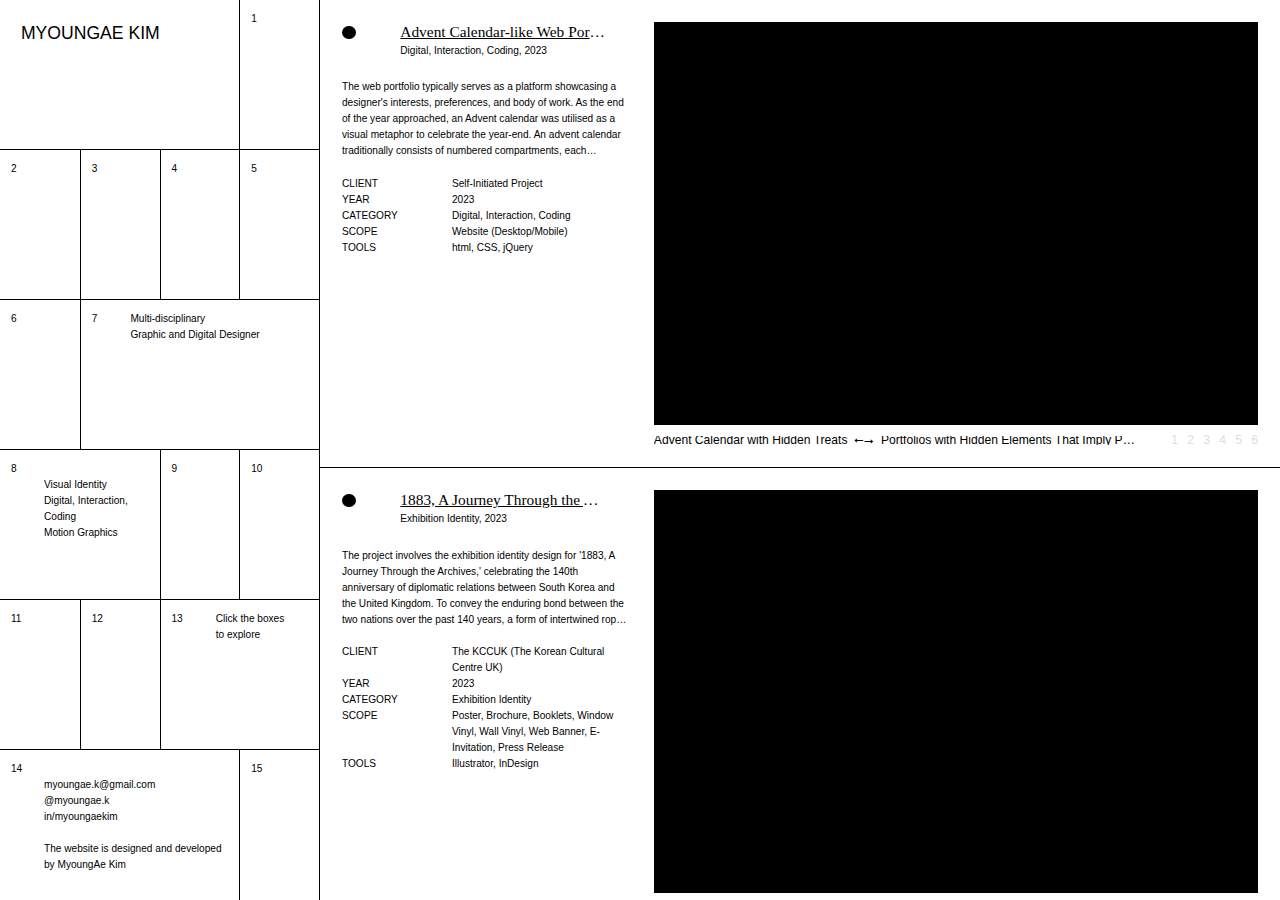
==== index.html @ 9dd0fe09 "Add files via upload" ====
<!DOCTYPE html>
<html lang="en">
  <head>
    <meta charset="UTF-8">
    <meta name="viewport" content="width=device-width, initial-scale=1.0">
    <title>MYOUNGAE KIM</title>
    <!-- ----------------------------------------------------------------------- -->
    <!-- ----------------------------------------------------------------------- -->
    <!-- ----------------------------------------------------------------------- -->
    <!-- -------------------- WEB PORTFOLIO BY MYOUNGAE KIM -------------------- -->
    <!-- -------------------------- (C) MYOUNGAE KIM --------------------------- -->
    <!-- ----------------------------------------------------------------------- -->
    <!-- ---- THE WEBSITE IS DESIGNED AND CODED BY MYOUNGAE KIM FOR HERSELF ---- -->
    <!-- ----------- PLEASE DO NOT COPY,MODIFY, AND SHARE THE CODES ------------ -->
    <!-- ----------------------------------------------------------------------- -->
    <!-- ----------------------------------------------------------------------- -->
    <!-- ----------------------------------------------------------------------- -->

    <!-- <script type="text/javascript" src="https://cdn.jsdelivr.net/npm/p5@1.4.1/lib/p5.min.js"></script> -->
    <!-- <script type="text/javascript" src="https://cdn.jsdelivr.net/npm/p5@1.4.1/lib/addons/p5.sound.min.js"></script> -->
    <!-- <script type="text/javascript" src="js/p5.min.js"></script> -->
    <link rel="icon" type="image/x-icon" href="images/favicon.ico">
    <link rel="stylesheet" type="text/css" href="style.css">
    <script src="https://ajax.googleapis.com/ajax/libs/jquery/3.6.3/jquery.min.js"></script>
    <script type="text/javascript" src="jquery.js"></script>
  </head>

  <body>

    <div class="cnt_main">


      <div class="cnt_left b_r">
        <div class="advent_story b_b">
          <div class="home advent_column w75"><a href="https://www.myoungaekim.com">MYOUNGAE KIM</a></div>
          <div class="advent_column w25 b_l">
              <div class="advent_door">1</div>
              <div class="advent_c">
                <div class="advent_shadow adjust"></div>
                <img src="images/elements_05.png">
              </div>
          </div>
        </div>
        <div class="advent_story b_b">
          <div class="advent_column w25">
              <div class="advent_door">2</div>
              <div class="advent_t"><br><br>Form follows<br>function</div>
          </div>
          <div class="advent_column w25 b_l">
              <div class="advent_door">3</div>
              <div class="advent_c">
                <div class="advent_shadow"></div>
                <img src="images/elements_07.png">
              </div>
          </div>
          <div class="advent_column w25 b_l">
              <div class="advent_door">4</div>
              <div class="advent_c">
                <div class="advent_shadow"></div>
                <img src="images/elements_08.png">
              </div>
          </div>
          <div class="advent_column w25 b_l">
              <div class="advent_door">5</div>
              <div class="advent_t"><br><br><a href="#" id="toggleRed">Merry<br>Christmas!</a></div>
          </div>
        </div>
        <div class="advent_story b_b">
          <div class="advent_column w25">
              <div class="advent_door">6</div>
              <div class="advent_c">
                <div class="advent_shadow"></div>
                <img src="images/elements_03.png">
              </div>
          </div>
          <div class="advent_column w75 b_l"><p class="fix">7</p><span>Multi-disciplinary<br>Graphic and Digital Designer</span></div>
        </div>
        <div class="advent_story b_b">
          <div class="advent_column w50"><p class="fix">8</p><span>Visual Identity<br>Digital, Interaction, Coding<br>Motion Graphics</span></div>
          <div class="advent_column w25 b_l">
              <div class="advent_door">9</div>
              <div class="advent_c">
                <div class="advent_shadow"></div>
                <img src="images/elements_06.png">
              </div>
          </div>
          <div class="advent_column w25 b_l">
              <div class="advent_door">10</div>
              <div class="advent_c">
                <div class="advent_shadow"></div>
                <img src="images/elements_04.png">
              </div>
          </div>
        </div>
        <div class="advent_story b_b">
          <div class="advent_column w25">
              <div class="advent_door">11</div>
              <div class="advent_t"><br><br>The devil<br>is in the details</div>
          </div>
          <div class="advent_column w25 b_l">
              <div class="advent_door">12</div>
              <div class="advent_c">
                <div class="advent_shadow"></div>
                <img src="images/elements_02.png">
              </div>
          </div>
          <div class="advent_column w50 b_l"><p class="fix">13</p><span>Click the boxes <br>to explore</span>
          </div>
        </div>
        <div class="advent_story">
          <div class="advent_column w75">
            <p class="fix">14</p>
            <span>
              <a href="mailto:myoungae.k@gmail.com" target="_blank">myoungae.k@gmail.com</a><br>
              <a href="https://www.instagram.com/myoungae.k/" target="_blank">@myoungae.k</a><br>
              <a href="https://www.linkedin.com/in/myoungaekim/" target="_blank">in/myoungaekim</a>
              <br><br>The website is designed and developed<br>by MyoungAe Kim
            </span>
          </div>
          <div class="advent_column w25 b_l">
              <div class="advent_door">15</div>
              <div class="advent_c">
                <div class="advent_shadow"></div>
                <img src="images/elements_01.png">
              </div>
          </div>
        </div>
      </div>


      <div class="cnt_right">
        <!-- project1  -->
        <div class="project b_b clear">
         
          <div class="p_left">
            <div class="p_text">
              <div class="p_circle"></div>
              <div class="p_t">
                <div class="p_t1"><a href="pages/project_advent.html">Advent Calendar-like Web Portfolio</a></div>
                <div class="p_t2">Digital, Interaction, Coding, 2023</div>
              </div>
            </div>
            <div class="p_body">
              <p>The web portfolio typically serves as a platform showcasing a designer's interests, preferences, and body of work. As the end of the year approached, an Advent calendar was utilised as a visual metaphor to celebrate the year-end. An advent calendar traditionally consists of numbered compartments, each concealing small gifts or treats. Drawing inspiration from this form as a graphic motif, the website has represented personal interests and works within boxes marked with numbers. By concealing elements within these numbered boxes, akin to the conventional structure of an advent calendar, the website invites users to explore and discover the contents by clicking on each box.<br><br>Feel free to click on the boxes to unveil what is inside.<br>Merry Christmas Everyone!
              </p>
              <table class="info">
                <tr>
                  <th>CLIENT</th>
                  <td>Self-Initiated Project</td>
                </tr>
                <tr>
                  <th>YEAR</th>
                  <td>2023</td>
                </tr>
                <tr>
                  <th>CATEGORY</th>
                  <td>Digital, Interaction, Coding</td>
                </tr>
                <tr>
                  <th>SCOPE</th> 
                  <td>Website (Desktop/Mobile)</td>
                </tr>
                <tr>
                  <th>TOOLS</th>
                  <td>html, CSS, jQuery</td>
                </tr>
              </table>
            </div>
          </div>

          <div class="p_right" id="gallery1">
            <div class="cnt_slides">
              <div class="slides_img slide">
                <img src="images/pf_advent_06.jpg">
              </div>
              <div class="slides_img slide">
                <img src="images/pf_advent_web1.gif">
              </div>
              <div class="slides_img slide">
                <img src="images/pf_advent_web3.gif">
              </div>
              <div class="slides_img slide">
                <img src="images/pf_advent_03.jpg">
              </div>
              <div class="slides_img slide">
                <img src="images/pf_advent_04.jpg">
              </div>
              <div class="slides_img slide">
                <img src="images/pf_advent_05.jpg">
              </div>
            </div>
            <div class="cnt_slides_numbers">
              <span class="slides_des">Advent Calendar with Hidden Treats &nbsp;&#11104;&#11106;&nbsp; Portfolios with Hidden Elements That Imply Personality</span>
              <span class="slides_number" onclick="currentSlide(1, 1)">1</span> 
              <span class="slides_number" onclick="currentSlide(2, 1)">2</span> 
              <span class="slides_number" onclick="currentSlide(3, 1)">3</span>
              <span class="slides_number" onclick="currentSlide(4, 1)">4</span> 
              <span class="slides_number" onclick="currentSlide(5, 1)">5</span> 
              <span class="slides_number" onclick="currentSlide(6, 1)">6</span>
            </div>
          </div>

        </div>
        <!-- project2  -->
        <div class="project b_b clear">
          <div class="p_left">
            <div class="p_text">
              <div class="p_circle"></div>
              <div class="p_t">
                <div class="p_t1"><a href="pages/project_1883.html">1883, A Journey Through the Archives</a></div>
                <div class="p_t2">Exhibition Identity, 2023</div>
              </div>
            </div>
            <div class="p_body">
              <p>The project involves the exhibition identity design for '1883, A Journey Through the Archives,' celebrating the 140th anniversary of diplomatic relations between South Korea and the United Kingdom. To convey the enduring bond between the two nations over the past 140 years, a form of intertwined ropes was employed as a graphic motif. This visual representation, wherein two strands harmoniously merge into a singular line, serves to symbolise the intimacy characterising the relationship between the two countries. Furthermore, the elongated configuration of the rope embodies the journey traversed over the years.</p>
              <table class="info">
                <tr>
                  <th>CLIENT</th>
                  <td>The KCCUK (The Korean Cultural Centre UK)</td>
                </tr>
                <tr>
                  <th>YEAR</th>
                  <td>2023</td>
                </tr>
                <tr>
                  <th>CATEGORY</th>
                  <td>Exhibition Identity</td>
                </tr>
                <tr>
                  <th>SCOPE</th>
                  <td>Poster, Brochure, Booklets, Window Vinyl, Wall Vinyl, Web Banner, E-Invitation, Press Release</td>
                </tr>
                <tr>
                  <th>TOOLS</th>
                  <td>Illustrator, InDesign</td>
                </tr>
                <tr>
              </table>
            </div>
          </div>
          <div class="p_right" id="gallery2">
            <div class="cnt_slides">
              <div class="slides_img slide">
                <img src="images/pf_1883_05.jpg">
              </div>
              <div class="slides_img slide">
                <img src="images/pf_1883_03.jpg">
              </div>
              <div class="slides_img slide">
                <img src="images/pf_1883_04.jpg">
              </div>
              <div class="slides_img slide">
                <img src="images/pf_1883_01.jpg">
              </div>
              <div class="slides_img slide">
                <img src="images/pf_1883_02.jpg">
              </div>
              <div class="slides_img slide">
                <img src="images/pf_1883_11.jpg">
              </div>
            </div>
            <div class="cnt_slides_numbers">
              <span class="slides_des">A Journey and the Relationship Between South Korea and the UK &nbsp;&#11104;&#11106;&nbsp; Intertwined Rope</span>
              <span class="slides_number" onclick="currentSlide(1, 2)">1</span> 
              <span class="slides_number" onclick="currentSlide(2, 2)">2</span> 
              <span class="slides_number" onclick="currentSlide(3, 2)">3</span>
              <span class="slides_number" onclick="currentSlide(4, 2)">4</span> 
              <span class="slides_number" onclick="currentSlide(5, 2)">5</span> 
              <span class="slides_number" onclick="currentSlide(6, 2)">6</span>
            </div>
          </div>
        </div>
        <!-- project3  -->
        <div class="project b_b clear">
          <div class="p_left">
            <div class="p_text">
              <div class="p_circle"></div>
              <div class="p_t">
                <div class="p_t1"><a href="pages/project_ways_of_reading1.html">Ways of Reading 01: Interrupting Readers from Skimming Information</a></div>
                <div class="p_t2">Digital, Interaction, Coding, 2023</div>
              </div>
            </div>
            <div class="p_body">
              <p>The sustained use of digital devices has resulted in changes in how humans read and perceive information. Immediate and abundant data through websites and social media platforms have transformed human reading habits, prompting individuals to selectively accept seemingly important information and skip the rest to obtain target information quickly. Consequently, skimming and scanning have become a dominant method of information consumption. In this regard, ‘Ways of Reading’ examined two inquiries regarding how design can deal with skim reading and contribute to fostering ‘deep reading’ in the digital environment.<br><br>The first project, ‘Ways of Reading: Interrupting Skimming Information’, focused on enabling ‘deep reading’ in digital environments that typically encourage skimming. Recent studies suggest that the conventional reading approach of consuming content slowly and sequentially enhances comprehension and critical thinking. In line with this idea, the series of web experiments translates the traditional mode of sequential reading into a web environment by preventing users from skimming content and providing a slower, linear process of reading. Common digital behaviours such as hovering, dragging, and clicking, known as obstacles to the reading process, can actually help provide ‘deep reading’ experiences to an audience. By engaging in these web experiments, digital readers are compelled to read text sequentially, prompting them to memorise sentences and consider contextual connections. This approach encourages readers to reflect on the value of slow reading, ultimately engaging in ‘deep reading’ practices.</p>
              <table class="info">
                <tr>
                  <th>CLIENT</th>
                  <td>Final year project at Central Saint Martins</td>
                </tr>
                <tr>
                  <th>YEAR</th>
                  <td>2023</td>
                </tr>
                <tr>
                  <th>CATEGORY</th>
                  <td>Digital, Interaction, Coding</td>
                </tr>
                <tr>
                  <th>SCOPE</th>
                  <td>Website(Desktop)</td>
                </tr>
                <tr>
                  <th>TOOLS</th>
                  <td>html, CSS, jQuery, p5.js</td>
                </tr>
                <tr>
                <tr>
                  <th>WEBSITE</th>
                  <td><a href="https://novvmk.github.io/ways_of_reading/" target="_blank">https://novvmk.github.io/ways_of_reading/</a><br><a href="https://vimeo.com/831639128" target="_blank">https://vimeo.com/831639128</a></td>
                </tr>
              </table>
            </div>
          </div>
          <div class="p_right" id="gallery3">
            <div class="cnt_slides">
              <div class="slides_img">
                <img src="images/pf_reading1_01.gif">
              </div>
              <div class="slides_img">
                <img src="images/pf_reading1_02.gif">
              </div>
              <div class="slides_img">
                <img src="images/pf_reading1_03.gif">
              </div>
              <div class="slides_img">
                <img src="images/pf_reading1_04.gif">
              </div>
              <div class="slides_img">
                <img src="images/pf_reading1_05.gif">
              </div>
              <div class="slides_img">
                <img src="images/pf_reading1_06.gif">
              </div>
              <div class="slides_img">
                <img src="images/pf_reading1_07.gif">
              </div>
            </div>
            <div class="cnt_slides_numbers">
              <span class="slides_des">Translation of Traditional Linear Reading into Digital Environment &nbsp;&#11104;&#11106;&nbsp; Interruption by Digital Elements</span>
              <span class="slides_number" onclick="currentSlide(1, 3)">1</span> 
              <span class="slides_number" onclick="currentSlide(2, 3)">2</span> 
              <span class="slides_number" onclick="currentSlide(3, 3)">3</span>
              <span class="slides_number" onclick="currentSlide(4, 3)">4</span> 
              <span class="slides_number" onclick="currentSlide(5, 3)">5</span> 
              <span class="slides_number" onclick="currentSlide(6, 3)">6</span>
              <span class="slides_number" onclick="currentSlide(7, 3)">7</span> 
            </div>
          </div>

        </div>
        <!-- project4  -->
        <div class="project b_b clear">
          <div class="p_left">
            <div class="p_text">
              <div class="p_circle"></div>
              <div class="p_t">
                <div class="p_t1"><a href="pages/project_ways_of_reading2.html">Ways of Reading 02: A Day in Hyde Park</a></div>
                <div class="p_t2">Digital, Interaction, Coding, &hellip; , 2023</div>
              </div>
            </div>
            <div class="p_body">
              <p>On the contrary, the second study, ‘Ways of Reading: A Day in Hyde Park’, challenges the negative perception of skimming information. Colomina and Wigley (2016, p. 35) suggested that humans gradually redesign themselves to effectively utilise new technologies, drawing from how human hands adapt to human-made tools. In the same vein, the emerging generation, born in an entirely digitally transformed era, may have different abilities and perceptions regarding printed and digital books, as they do not differentiate between analogue and digital media. The study examines the adequacy of existing book formats for the new generation, who primarily engage in skim reading, and how to offer them ‘deep reading’ experiences.<br><br>In their modified reading habits, exposure to extensive and fragmented information may potentially enhance concentration. In alignment with this perspective, the project introduces a form of ‘hyperlink fiction’ where the narrative unfolds through hyperlinks containing fragmented content. This fiction portrays multiple characters in Hyde Park, inviting readers to infer Anne's favourite item and engaging them in an immersive experience. This format diverges from traditional printed books and PDF e-books. The investigation aims to deliver deep-reading experiences through the creation of experimental literature.</p>
               <table class="info">
                <tr>
                  <th>CLIENT</th>
                  <td>Final year project at Central Saint Martins</td>
                </tr>
                <tr>
                  <th>YEAR</th>
                  <td>2023</td>
                </tr>
                <tr>
                  <th>CATEGORY</th>
                  <td>Digital, Interaction, Coding, Visual Identity, Photography</td>
                </tr>
                <tr>
                  <th>SCOPE</th>
                  <td>Website(Desktop), Writing, Photography, Poster</td>
                </tr>
                <tr>
                  <th>TOOLS</th>
                  <td>html, CSS, jQuery, p5.js, Illustrator, Photoshop, InDesign, Ilford Sprite 35-II</td>
                </tr>
                <tr>
                <tr>
                  <th>WEBSITE</th>
                  <td><a href="https://novvmk.github.io/a_day_in_hyde_park/" target="_blank">https://novvmk.github.io/a_day_in_hyde_park/</a><br><a href="https://vimeo.com/831634327" target="_blank">https://vimeo.com/831634327</a></td>
                </tr>
              </table>
            </div>
          </div>
          <div class="p_right" id="gallery4">
            <div class="cnt_slides">
              <div class="slides_img">
                <img src="images/pf_reading2_01.gif">
              </div>
              <div class="slides_img">
                <img src="images/pf_reading2_02.gif">
              </div>
              <div class="slides_img">
                <img src="images/pf_reading2_03.gif">
              </div>
              <div class="slides_img">
                <img src="images/pf_reading2_04.gif">
              </div>
            </div>
            <div class="cnt_slides_numbers">
              <span class="slides_des">Changed Reading Habits &nbsp;&#11104;&#11106;&nbsp; Fragmented Data &nbsp;&#11104;&#11106;&nbsp; Folded Papers</span>
              <span class="slides_number" onclick="currentSlide(1, 4)">1</span> 
              <span class="slides_number" onclick="currentSlide(2, 4)">2</span> 
              <span class="slides_number" onclick="currentSlide(3, 4)">3</span>
              <span class="slides_number" onclick="currentSlide(4, 4)">4</span>  
            </div>
          </div>

        </div>
       
        <!-- project6  -->
        <div class="project b_b clear">
          <div class="p_left">
            <div class="p_text">
              <div class="p_circle"></div>
              <div class="p_t">
                <div class="p_t1"><a href="pages/project_bs.html">Butter Shower</a></div>
                <div class="p_t2">Brand Identity, Art Direction, Digital, &hellip; , 2021</div>
              </div>
            </div>
            <div class="p_body">
              <p>In light of extensive market research conducted in South Korea, discernible demand has been identified for ingredient-centric products positioned within the Masstige category. Consequently, an initiative has been launched to develop a line of products with butter as the key ingredient, with the overarching goal of establishing a brand renowned for offerings imbued with exceptional moisturising properties. The project proposal advocates for the establishment of a brand targeted primarily at individuals with dry skin, with a strategic emphasis on an online retail platform and the cultivation of a distinct brand identity, thereby ensuring a premium and cohesive consumer experience.</p>
              <table class="info">
                <tr>
                  <th>CLIENT</th>
                  <td>Made at Cape</td>
                </tr>
                <tr>
                  <th>YEAR</th>
                  <td>2021</td>
                </tr>
                <tr>
                  <th>CATEGORY</th>
                  <td>Brand Identity, Packaging, Art Direction, <br>Digital, Illustration</td>
                </tr>
                <tr>
                  <th>SCOPE</th>
                  <td>Logo, Product Development, Packaging,<br>Art Direction for photo-shooting, Website(Desktop/Mobile), Illustration</td>
                </tr>
                <tr>
                  <th>TOOLS</th>
                  <td>Illustrator, InDesign, Figma, html, CSS, jQuery</td>
                </tr>
                <tr>
                  <th>WEBSITE</th>
                  <td><a href="https://thebuttershower.com" target="_blank">https://thebuttershower.com</a></td>
                </tr>
              </table>
            </div>
          </div>
          <div class="p_right" id="gallery5">
            <div class="cnt_slides">
              <div class="slides_img">
                <img src="images/pf_bs_01.jpg">
              </div>
              <div class="slides_img">
                <img src="images/pf_bs_02.jpg">
              </div>
              <div class="slides_img">
                <img src="images/pf_bs_03.jpg">
              </div>
              <div class="slides_img">
                <img src="images/pf_bs_04.jpg">
              </div>
              <div class="slides_img">
                <img src="images/pf_bs_05.jpg">
              </div>
              <div class="slides_img">
                <img src="images/pf_bs_06.gif">
              </div>
              <div class="slides_img">
                <img src="images/pf_bs_07.gif">
              </div>
              <div class="slides_img">
                <img src="images/pf_bs_08.jpg">
              </div>
              <div class="slides_img">
                <img src="images/pf_bs_09.jpg">
              </div>
            </div>
            <div class="cnt_slides_numbers">
              <span class="slides_des">Masstige Bath Product Branding & Online Retail &nbsp;&#11104;&#11106;&nbsp; Hotel-inspired Packaging & Virtual Hotel</span>
              <span class="slides_number" onclick="currentSlide(1, 5)">1</span> 
              <span class="slides_number" onclick="currentSlide(2, 5)">2</span> 
              <span class="slides_number" onclick="currentSlide(3, 5)">3</span>
              <span class="slides_number" onclick="currentSlide(4, 5)">4</span> 
              <span class="slides_number" onclick="currentSlide(5, 5)">5</span> 
              <span class="slides_number" onclick="currentSlide(6, 5)">6</span>
              <span class="slides_number" onclick="currentSlide(7, 5)">7</span> 
              <span class="slides_number" onclick="currentSlide(8, 5)">8</span>
              <span class="slides_number" onclick="currentSlide(9, 5)">9</span>     
            </div>
          </div>

        </div>
        <!-- project6  -->
        <div class="project b_b clear">
          <div class="p_left">
            <div class="p_text">
              <div class="p_circle"></div>
              <div class="p_t">
                <div class="p_t1"><a href="pages/project_eb.html">Estuary Brands</a></div>
                <div class="p_t2">Brand Identity, 2021</div>
              </div>
            </div>
            <div class="p_body">
              <p>Estuary Brands, a global brand licensing company based in Seoul, sought a branding strategy that would instill confidence in clients while presenting a modern image. The chosen design features a typeface with varying thickness in its sans-serif font and a primary colour palette dominated by a dark turquoise, conveying a modern and trustworthy image.</p>
              <table class="info">
                <tr>
                  <th>CLIENT</th>
                  <td>Estuary Brands</td>
                </tr>
                <tr>
                  <th>YEAR</th>
                  <td>2021</td>
                </tr>
                <tr>
                  <th>CATEGORY</th>
                  <td>Brand Identity</td>
                </tr>
                <tr>
                  <th>SCOPE</th>
                  <td>Logo, Business Card, Envelope</td>
                </tr>
                <tr>
                  <th>TOOLS</th>
                  <td>Illustrator, InDesign</td>
                </tr>
              </table>
            </div>
          </div>
          <div class="p_right" id="gallery6">
            <div class="cnt_slides">
              <div class="slides_img">
                <img src="images/pf_eb_01.jpg">
              </div>
              <div class="slides_img">
                <img src="images/pf_eb_02.jpg">
              </div>
              <div class="slides_img">
                <img src="images/pf_eb_03.jpg">
              </div>
              <div class="slides_img">
                <img src="images/pf_eb_04.jpg">
              </div>
              <div class="slides_img">
                <img src="images/pf_eb_05.jpg">
              </div>
            </div>
            <div class="cnt_slides_numbers">
              <span class="slides_des">Trustworthy Image &nbsp;&#11104;&#11106;&nbsp; Dark Turquoise</span>
              <span class="slides_number" onclick="currentSlide(1, 6)">1</span> 
              <span class="slides_number" onclick="currentSlide(2, 6)">2</span> 
              <span class="slides_number" onclick="currentSlide(3, 6)">3</span>
              <span class="slides_number" onclick="currentSlide(4, 6)">4</span> 
              <span class="slides_number" onclick="currentSlide(5, 6)">5</span>  
            </div>
          </div>

        </div>

        <!-- footer -->
        <div id="footer" class="project clear">
          <span class="f_left">LAST UPDATED 15 DEC, 2023 — MERRY CHRISTMAS!</span>
          <span class="f_right">© MYOUNGAE KIM</span>
        </div>
        
      </div>


    </div>

    <script>
      let slideIndex = [0, 0, 0, 0, 0, 0];
      let slideshowIntervals = [null, null, null, null, null, null];
      let projectNum = 6;

      function showSlides(n, galleryIndex) {
        let i;
        let slides = document.querySelectorAll("#gallery" + galleryIndex + " .slides_img");
        let dots = document.querySelectorAll("#gallery" + galleryIndex + " .slides_number");
        
        if (n > slides.length) { slideIndex[galleryIndex - 1] = 1 }
        if (n < 1) { slideIndex[galleryIndex - 1] = slides.length }
        
        for (i = 0; i < slides.length; i++) {
          slides[i].style.display = "none";
        }
        
        for (i = 0; i < dots.length; i++) {
          dots[i].className = dots[i].className.replace(" active", "");
        }
        
        slides[slideIndex[galleryIndex - 1] - 1].style.display = "block";
        dots[slideIndex[galleryIndex - 1] - 1].className += " active";
      }

      function currentSlide(n, galleryIndex) {
        stopSlideshow(galleryIndex);
        showSlides(slideIndex[galleryIndex - 1] = n, galleryIndex);
        autoSlide(galleryIndex);
      }

      function autoSlide(galleryIndex) {
        stopSlideshow(galleryIndex);
        slideshowIntervals[galleryIndex - 1] = setInterval(function () {
          showSlides(slideIndex[galleryIndex - 1] += 1, galleryIndex);
        }, 2000);
      }

      function stopSlideshow(galleryIndex) {
        clearInterval(slideshowIntervals[galleryIndex - 1]);
      }

      function pauseOnHover(galleryIndex) {
        stopSlideshow(galleryIndex);
      }

      function resumeOnLeave(galleryIndex) {
        autoSlide(galleryIndex);
      }

      // Start automatic slideshow for each gallery
      for (let i = 1; i <= projectNum; i++) {
        autoSlide(i);
      }
  
      // Add event listeners for mouseover and mouseleave
      for (let i = 1; i <= projectNum; i++) {
        const galleryElement = document.querySelector("#gallery" + i);
        galleryElement.addEventListener("mouseenter", () => pauseOnHover(i));
        galleryElement.addEventListener("mouseleave", () => resumeOnLeave(i));
      }

    </script>

  </body>
  
</html>
---- style.css ----
@charset “utf-8”;

/* ----------------------------------------------------------------------- */
/* ----------------------------------------------------------------------- */
/* ----------------------------------------------------------------------- */
/* -------------------- WEB PORTFOLIO BY MYOUNGAE KIM -------------------- */
/* -------------------------- (C) MYOUNGAE KIM --------------------------- */
/* ----------------------------------------------------------------------- */
/* ---- THE WEBSITE IS DESIGNED AND CODED BY MYOUNGAE KIM FOR HERSELF ---- */
/* ----------- PLEASE DO NOT COPY,MODIFY, AND SHARE THE CODES ------------ */
/* ----------------------------------------------------------------------- */
/* ----------------------------------------------------------------------- */
/* ----------------------------------------------------------------------- */

@font-face {
    font-family: 'f_regular';
    font-style: normal;
    font-weight: 400;
    src: url('fonts/NHG_55.woff') format("woff"),
         url('fonts/NHG_55.otf') format("otf");
}

@font-face {
    font-family: 'f_medium';
    font-style: normal;
    font-weight: 400;
    src: url('fonts/NHG_65.woff') format("woff"),
         url('fonts/NHG_65.otf') format("otf");
}

html {
	font-size: 12px;
}

html, body, div, span, applet, object, iframe, h1, h2, h3, h4, h5, h6, p, blockquote, pre, a, abbr, acronym, address, big, cite, code, del, dfn, em, img, ins, kbd, q, s, samp, small, strike, strong, sub, sup, tt, var, b, u, i, center, dl, dt, dd, ol, ul, li, fieldset, form, label, legend, table, caption, tbody, tfoot, thead, tr, th, td, article, aside, canvas, details, embed, figure, figcaption, footer, header, hgroup, menu, nav, output, ruby, section, summary, time, mark, audio, video {
	margin: 0;
	padding: 0;
	border: 0;
	vertical-align: baseline;
	box-sizing: border-box;
	font-weight: normal;
}

ul, ol {
	list-style: none;
}

table {
	width: 100%;
	border-collapse: collapse;
	border-spacing: 0;
}

a {
	text-decoration: none;
}


h1, h2, h3, h4, h5, h6, b, strong {
	font-size: inherit;
	font-weight: inherit;
}

body {
	font-family: "f_regular", "Helvetica Neue", "Helvetica", Helvetica, sans-serif;
	font-size: 0.92rem;
	line-height: 1.58;
}

article, aside, details, figcaption, figure, footer, header, hgroup, menu, nav, section {
	display: block;
}

::selection {
  color: #fff;
  background: #000;
}

::-moz-selection {
  color: #fff;
  background: #000;
}

.d_n {
	display: none;
}

.clear::after {
	content: '';
	display: block;
	clear: both;
}

.cursor {
	position: absolute;
	padding: 0.4rem 1.5rem 0.5rem 0.8rem;
	border: 1px solid #000;
	background: #fff;
  z-index: 3000;
  font-size: 0.8rem;
}

.bor {
	border: 1px solid #000;
}

.b_l {
	border-left: 1px solid #000;
}

.b_r {
	border-right: 1px solid #000;
}

.b_t {
	border-top: 1px solid #000;
}

.b_b {
	border-bottom: 1px solid #000;
}

.red, .red .advent_door {
	color: #000;
	background: #ff1c3e;
}

.red .bor {
	border: 1px solid #000;
}

.red .b_l {
	border-left: 1px solid #000;
}

.red .b_r {
	border-right: 1px solid #000;
}

.red .b_t {
	border-top: 1px solid #000;
}

.red .b_b {
	border-bottom: 1px solid #000;
}

.red a, .red a:hover, .red a:focus, .red a:active {
	color: #000;
}

.red .p_left .p_text .p_circle {
	background: #000;
}

.red .cnt_slides_numbers .slides_number {
	color: #bb2929;
}

.red .advent_t > a {
	color: #fff;
}

a, a:hover, a:focus, a:active {
	color: #000;
}

a:hover, a:active {
	text-decoration: underline;
}


/* ---------- cnt_main ----------	*/

body {
	overflow: hidden;
	font-weight: 100;
}

.cnt_main {
	width: 100vw;
	height: 100vh;
}

/* ---------- cnt_left ----------	*/

.cnt_left {
	float: left;
	width: 25vw;
	height: 100vh;
}

.advent_story {
	width: 100%;
	height: 16.66%;
	font-size: 0.92rem;
}

.advent_story .fix {
	float: left;
}

.advent_story span {
	float: left;
	margin-left: 3rem;
}

.advent_column {
	float: left;
	height: 100%;
}

.advent_column.w25 {
	width: 25%;
	background: #000;
	position: relative;
}

.advent_column.w50 {
	width: 50%;
	padding: 1rem;
}

.advent_column.w75 {
	width: 75%;
	padding: 1rem;
}

.advent_door {
	position: absolute;
	left: 0;
	top: 0;
	width: 100%;
	height: 100%;
	background: #fff;
	padding: 1rem;
	z-index: 200;
}

.advent_door.open {
	animation-name: ani_open;
  animation-duration: 1s;
  animation-iteration-count: 1;
  animation-fill-mode: forwards;
}

@keyframes ani_open {
	0% {transform: perspective(45rem) rotateY(0);transform-origin: right;}
	100% {transform: perspective(45rem) rotateY(-84deg);transform-origin: right;}
}

.advent_door.open.close {
	animation-name: ani_close;
  animation-duration: 1s;
  animation-iteration-count: 1;
  animation-fill-mode: backwards;
}

@keyframes ani_close {
	0% {transform: perspective(45rem) rotateY(-84deg);transform-origin: right;}
	100% {transform: perspective(45rem) rotateY(0);transform-origin: right;}
}

.advent_c {
	position: absolute;
	top: 0;
	left: 0;
	width: 100%;
	height: 100%;
	z-index: 50;
}

.advent_c > img {
	position: absolute;
	top: 0;
	left: 0;
	width: 100%;
	height: auto;
	margin-top: 27%;
}

.advent_c > .advent_shadow {
	position: absolute;
	top: 50%;
	left: 50%;
	width: 2.6vw;
	height: 2.6vw;
	border-radius: 2.6vw;
	margin-left: -0.9vw;
	margin-top: 0.1vw;
}

.advent_c > .advent_shadow.adjust {
	margin-left: -1.2vw;
	margin-top: -1.1vw;
}

.advent_c:hover {
	cursor: grab;
}

.advent_c:hover .advent_shadow {
	animation: ani_twinkle 0.5s infinite;
	animation-direction: alternate;
}

@keyframes ani_twinkle {
	0%	{box-shadow: 0.4rem 0.2rem 3.5rem 0.5rem #777;}
	100% {box-shadow: 0.4rem 0.2rem 3.5rem 1.3rem #777;}
}

.advent_t {
	width: 100%;
	padding: 1rem;
	color: #fff;
	margin-top: 1.5rem;
}

.advent_t > a {
	color: #fff;
}

.advent_column.home {
	padding: 1.85rem 1.9rem;
}

.advent_column.home > a {
	font-size: 1.6rem;
}


/* ---------- cnt_right ----------	*/

.cnt_right {
	float: left;
	width: 75vw;
	height: 100vh;
	overflow-y: auto;
}

.project {
	width: 100%;
	padding: 2rem;
}

.p_left {
	float: left;
	width: 22.5vw;
}

.p_left .p_text {
	position: relative;
}

.p_left .p_text .p_circle, .cnt_page .p_circle {
	position: absolute;
	left: 0rem;
	top: 0.32rem;
	width: 1.24rem;
	height: 1.24rem;
	border-radius: 1.24rem;
	background: #000;
}

.p_left .p_text .p_t {
	margin-left: 5.3rem;
}

.p_left .p_t1 {
	font-family: "f_medium";
	font-size: 1.4rem;
	line-height: 1.3;
	white-space: nowrap; 
  width: 90%; 
  overflow: hidden;
  text-decoration: underline;
  text-overflow: ellipsis;
}

.p_left .p_t2 {
	line-height: 1.3;
	margin-top: 0.2rem;
}

.p_left .p_body {
	margin-top: 2rem;
}

.p_left .p_body > p {
  overflow: hidden;
	text-overflow: ellipsis;
	display: -webkit-box;
  -webkit-line-clamp: 5;
  -webkit-box-orient: vertical;
  margin-bottom: 1.5rem;
}

.p_left .p_body .info th {
	text-align: left;
	width: 10rem;
}

/*.p_left .p_body .info a:hover, .p_left .p_body .info a:focus {
	text-decoration: underline;
}*/

.p_right {
	float: right;
	width: 47.2vw;
}

.p_right .cnt_slides, .p_right .slides_img, .p_right .slides_img > img {
	width: 100%;
}

.cnt_slides {
	position: relative;
	content: '';
	width: 100%;
	min-height: 31.45vw;
	background: #000;
	line-height: 0;
}

.cnt_slides .slides_img {
	display: none;
	z-index: 10;
}

.cnt_slides_numbers {
	margin-top: 1rem;
	text-align: right;
	line-height: 0.8;
}

.cnt_slides_numbers > span {
	display: inline-block;
	font-size: 1.1rem;
	width: 1.2rem;
}

.cnt_slides_numbers .slides_des {
	float: left;
	text-align: left;
	width: 80%;
	overflow: hidden;
  white-space: nowrap;
  text-overflow: ellipsis;
}

.cnt_slides_numbers .slides_number {
	cursor: pointer;
	color: #ddd;
}

.cnt_slides_numbers .slides_number:hover, .cnt_slides_numbers .slides_number:focus, .cnt_slides_numbers .slides_number:active {
	color: #000;
}

.cnt_slides_numbers .slides_number.active {
	color: #000;
}

/* ---------- page ----------	*/

.cnt_page {
	width: 100%;
}

.cnt_page .cnt_left {
	overflow-y: auto;
}

.page_text {
	width: 100%;
}

.page_text .page_title {
	padding-bottom: 4rem;
}

.page_text .page_title .p_circle {
	width: 1.1rem;
	height: 1.1rem;
	border-radius: 1.1rem;
	top: 0.35rem;
}

.page_text .page_title .t1 {
	position: relative;
	font-size: 1.35rem;
	padding-left: 4.5rem;
	line-height: 1.4;
}

.page_text .page_title .t2 {
	display: none;
}

.page_text .page_body {
	margin-bottom: 2rem;
}

.page_text .page_info {
	margin-top: 2rem;
	margin-bottom: 2rem;
}

.page_text .info th {
	width: 9rem;
	text-align: left;
}

.page_images {
	width: 100%;
	line-height: 0;
}

.page_images > img {
	width: 100%;
	height: auto;
	margin-bottom: 2rem;
}

.page_images > img:after {
	content: '';
	display: block;
	position: absolute;
	width: 100%;
	height: 100%;
	background: black;

}

.page_nav {
	position: absolute;
	left: 0;
	bottom: 0;
	width: 25vw;
	padding-left: 2rem;
	margin-bottom: 2rem;
}

.page_nav .btn:hover {
	width: 100%;
	cursor: pointer;
	text-decoration: underline;
}


/* ---------- footer ----------	*/

#footer .f_right {
	float: right;
	text-align: right;
}


/* ---------- media query ---------- */

@media only screen and (max-width: 768px) {
  html {font-size:12px}
  body {overflow: initial;}
  .project {padding: 1rem;}
  .cnt_left, .cnt_right {float:initial;width:100%;}
  .cnt_left.b_r {border-right:none;border-bottom:1px solid #000;}
  .cnt_right {overflow-y:initial;}
  .cnt_slides {min-height:60.25vw;margin-top:2rem;}
  .p_left, .p_right {float:initial;width:100%;}
  .p_body {display:none;}
  .cnt_slides_numbers .slides_des {display: none;}
  .cnt_slides_numbers > span {font-size: 1rem;}
}

@media only screen and (min-width: 769px) and (max-width: 1080px) {
  html {font-size:10px}
} 

@media only screen and (min-width: 1081px) and (max-width: 1400px) {
  html {font-size:11px}
} 

@media only screen and (min-width: 1401px) and (max-width: 1700px) {
  html {font-size:12px}
} 

@media only screen and (min-width: 1730px) {
  html {font-size:13px}
}
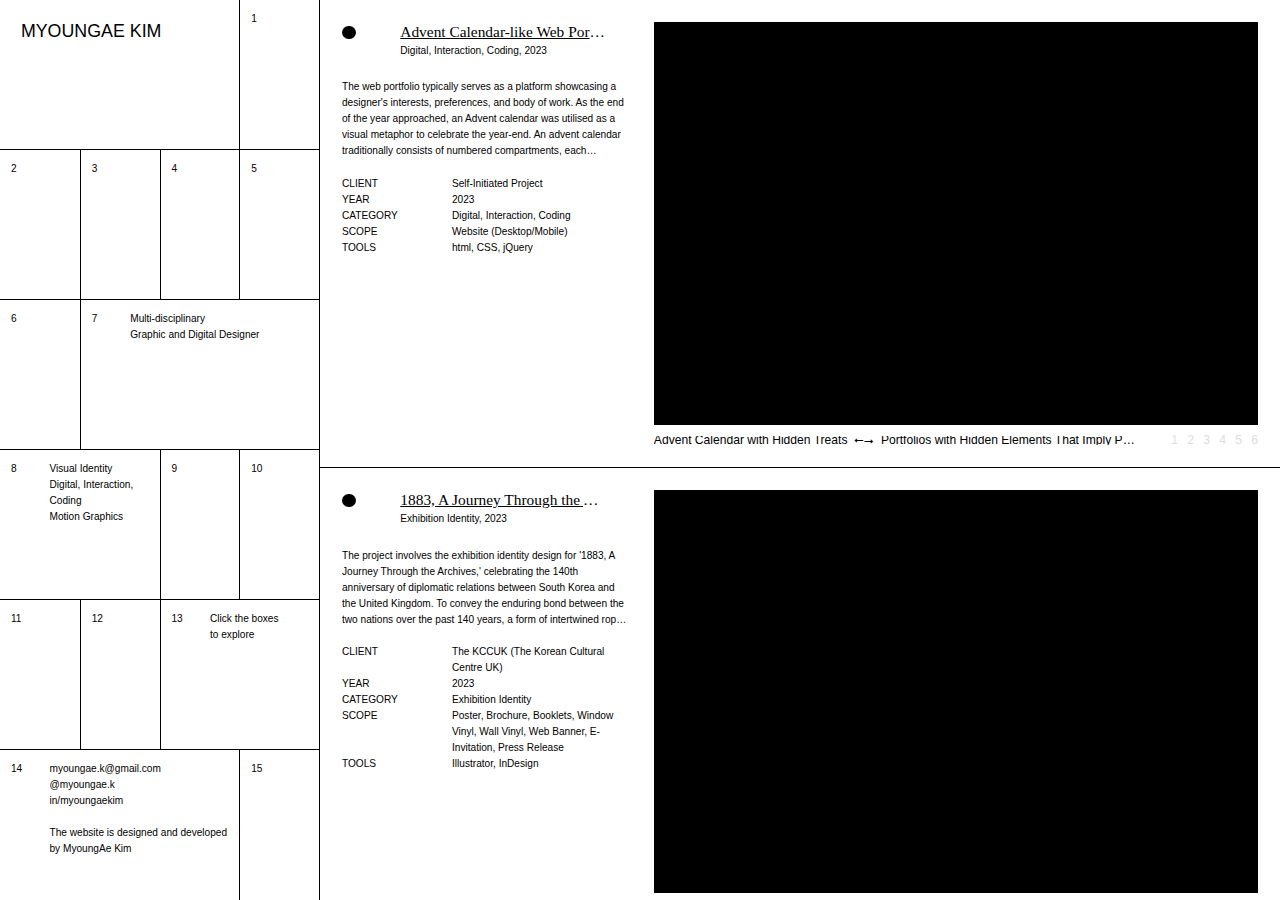
==== commit 34cea0df: "Add files via upload" ====
--- a/index.html
+++ b/index.html
@@ -36,7 +36,7 @@
           <div class="advent_column w25 b_l">
               <div class="advent_door">1</div>
               <div class="advent_c">
-                <div class="advent_shadow adjust"></div>
+                <div class="advent_shadow"></div>
                 <img src="images/elements_05.png">
               </div>
           </div>
@@ -73,10 +73,10 @@
                 <img src="images/elements_03.png">
               </div>
           </div>
-          <div class="advent_column w75 b_l"><p class="fix">7</p><span>Multi-disciplinary<br>Graphic and Digital Designer</span></div>
+          <div class="advent_column w75 b_l">7<span>Multi-disciplinary<br>Graphic and Digital Designer</span></div>
         </div>
         <div class="advent_story b_b">
-          <div class="advent_column w50"><p class="fix">8</p><span>Visual Identity<br>Digital, Interaction, Coding<br>Motion Graphics</span></div>
+          <div class="advent_column w50">8<span>Visual Identity<br>Digital, Interaction, Coding<br>Motion Graphics</span></div>
           <div class="advent_column w25 b_l">
               <div class="advent_door">9</div>
               <div class="advent_c">
@@ -104,12 +104,11 @@
                 <img src="images/elements_02.png">
               </div>
           </div>
-          <div class="advent_column w50 b_l"><p class="fix">13</p><span>Click the boxes <br>to explore</span>
+          <div class="advent_column w50 b_l">13<span>Click the boxes <br>to explore</span>
           </div>
         </div>
         <div class="advent_story">
-          <div class="advent_column w75">
-            <p class="fix">14</p>
+          <div class="advent_column w75">14
             <span>
               <a href="mailto:myoungae.k@gmail.com" target="_blank">myoungae.k@gmail.com</a><br>
               <a href="https://www.instagram.com/myoungae.k/" target="_blank">@myoungae.k</a><br>
--- a/style.css
+++ b/style.css
@@ -196,18 +196,16 @@
 	font-size: 0.92rem;
 }
 
-.advent_story .fix {
-	float: left;
-}
-
-.advent_story span {
-	float: left;
-	margin-left: 3rem;
+.advent_story .advent_column > span {
+	position: absolute;
+	top: 1rem;
+	left: 4.5rem;
 }
 
 .advent_column {
 	float: left;
 	height: 100%;
+	position: relative;
 }
 
 .advent_column.w25 {
@@ -281,18 +279,12 @@
 
 .advent_c > .advent_shadow {
 	position: absolute;
-	top: 50%;
-	left: 50%;
-	width: 2.6vw;
-	height: 2.6vw;
-	border-radius: 2.6vw;
-	margin-left: -0.9vw;
-	margin-top: 0.1vw;
-}
-
-.advent_c > .advent_shadow.adjust {
-	margin-left: -1.2vw;
-	margin-top: -1.1vw;
+	top: 45%;
+	left: 36%;
+	width: 36%;
+	height: 30%;
+	filter: blur(2rem);
+	-webkit-filter: blur(2rem);
 }
 
 .advent_c:hover {
@@ -305,8 +297,8 @@
 }
 
 @keyframes ani_twinkle {
-	0%	{box-shadow: 0.4rem 0.2rem 3.5rem 0.5rem #777;}
-	100% {box-shadow: 0.4rem 0.2rem 3.5rem 1.3rem #777;}
+	0%	{background: #333;}
+	100% {background: #fff;}
 }
 
 .advent_t {
@@ -321,11 +313,12 @@
 }
 
 .advent_column.home {
-	padding: 1.85rem 1.9rem;
+	padding: 2.1rem 1.9rem;
 }
 
 .advent_column.home > a {
-	font-size: 1.6rem;
+	font-size: 1.62rem;
+	line-height: 1.0;
 }
 
 
@@ -533,7 +526,7 @@
 }
 
 .page_nav {
-	position: absolute;
+	position: fixed;
 	left: 0;
 	bottom: 0;
 	width: 25vw;
@@ -561,31 +554,48 @@
 @media only screen and (max-width: 768px) {
   html {font-size:12px}
   body {overflow: initial;}
-  .project {padding: 1rem;}
+  .project {padding: 1.6rem 1.4rem;}
   .cnt_left, .cnt_right {float:initial;width:100%;}
   .cnt_left.b_r {border-right:none;border-bottom:1px solid #000;}
   .cnt_right {overflow-y:initial;}
+  .advent_column {font-size: 0.78rem;}
+  .advent_column.home {padding:1.5rem;}
   .cnt_slides {min-height:60.25vw;margin-top:2rem;}
   .p_left, .p_right {float:initial;width:100%;}
   .p_body {display:none;}
   .cnt_slides_numbers .slides_des {display: none;}
   .cnt_slides_numbers > span {font-size: 1rem;}
-}
+  .advent_c > img {margin-top: 18%}
+  .page_images > img {margin-bottom: 1rem;}
+  .page_nav {width:100%;padding:1.5rem;margin-bottom:0;background:#fff;text-align:right;}
+  .cnt_page .cnt_left {height:initial;}
+  #footer .f_left {float:right;}
+  .cnt_page #footer {padding-bottom:6rem;}
+}
+
 
 @media only screen and (min-width: 769px) and (max-width: 1080px) {
-  html {font-size:10px}
+  .advent_c > .advent_shadow {margin-left:-1.2vw;margin-top:-0.3vw;}
+} 
+
+@media only screen and (min-width: 769px) and (max-width: 1080px) {
+  html {font-size:9.5px}
 } 
 
 @media only screen and (min-width: 1081px) and (max-width: 1400px) {
   html {font-size:11px}
 } 
 
-@media only screen and (min-width: 1401px) and (max-width: 1700px) {
+@media only screen and (min-width: 1401px) and (max-width: 1728px) {
   html {font-size:12px}
 } 
 
-@media only screen and (min-width: 1730px) {
-  html {font-size:13px}
-}
-
-
+@media only screen and (min-width: 1729px) and (max-width: 1900px) {
+  html {font-size:14px}
+}
+
+@media only screen and (min-width: 1901px) {
+  html {font-size:15px}
+}
+
+
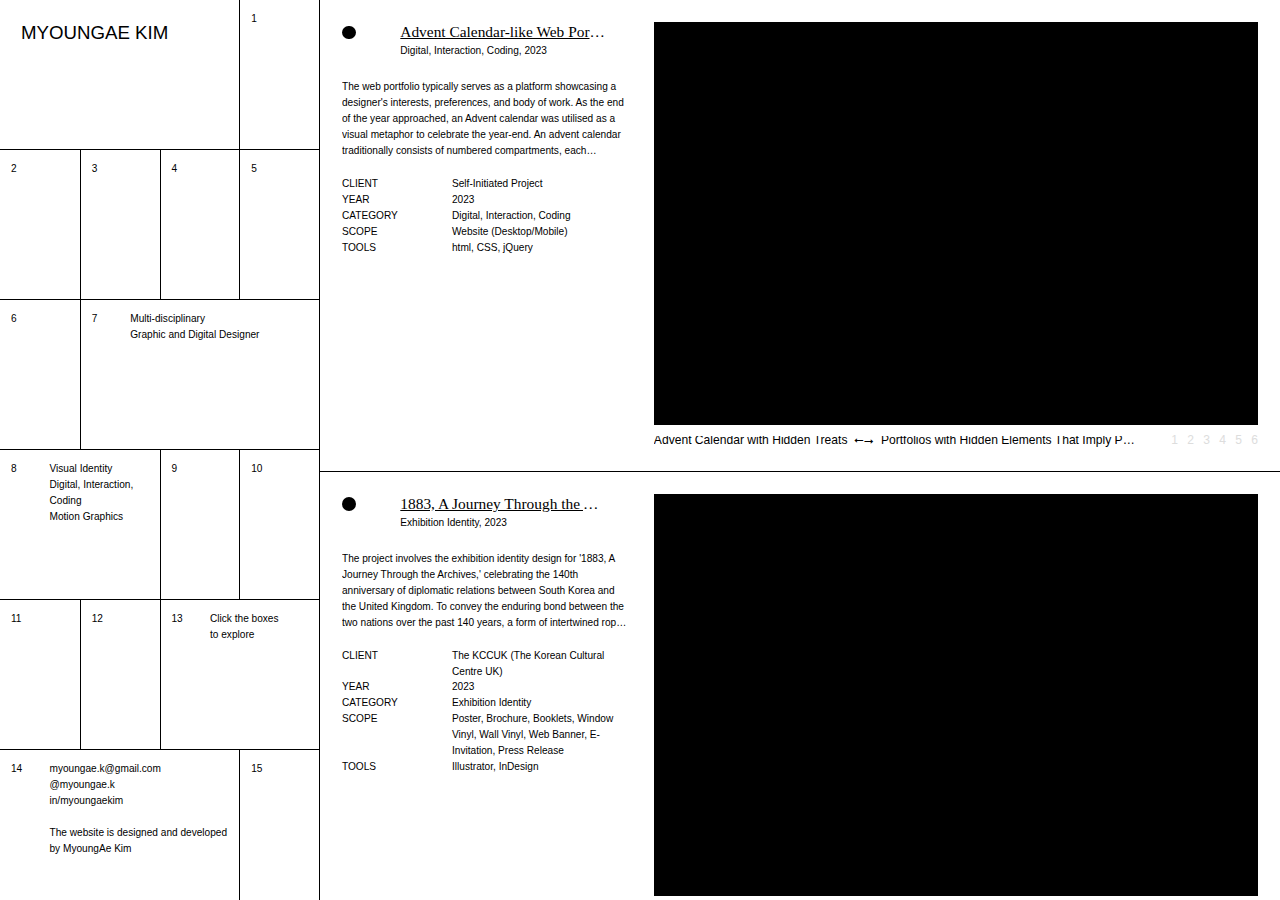
==== commit 94bf67f5: "Add files via upload" ====
--- a/index.html
+++ b/index.html
@@ -425,7 +425,7 @@
               </div>
             </div>
             <div class="p_body">
-              <p>In light of extensive market research conducted in South Korea, discernible demand has been identified for ingredient-centric products positioned within the Masstige category. Consequently, an initiative has been launched to develop a line of products with butter as the key ingredient, with the overarching goal of establishing a brand renowned for offerings imbued with exceptional moisturising properties. The project proposal advocates for the establishment of a brand targeted primarily at individuals with dry skin, with a strategic emphasis on an online retail platform and the cultivation of a distinct brand identity, thereby ensuring a premium and cohesive consumer experience.</p>
+              <p>Cape Corporation is a company that unfolds a diverse array of health and beauty brands. Within this domain, this project involves the product development and design of the brand and its corresponding online retail platform. This initiative aligns with the prevailing market trends in South Korea, specifically targeting the 20-30 age demographic, which exhibits a preference for ingredient-led products, masstige offerings, and online shopping.<br><br>The brand specialises in products where butter serves as the primary ingredient, emphasising its dual function of providing nourishment and moisture. The brand name 'Butter Shower' has been crafted to depict these attributes. In order to position and develop this brand as a masstige product, inspiration has been drawn from hotel amenities, guiding the comprehensive evolution of the brand identity for the product and its online retail platform.</p>
               <table class="info">
                 <tr>
                   <th>CLIENT</th>
@@ -510,7 +510,7 @@
               </div>
             </div>
             <div class="p_body">
-              <p>Estuary Brands, a global brand licensing company based in Seoul, sought a branding strategy that would instill confidence in clients while presenting a modern image. The chosen design features a typeface with varying thickness in its sans-serif font and a primary colour palette dominated by a dark turquoise, conveying a modern and trustworthy image.</p>
+              <p>Estuary Brands is a global brand licensing company based in Seoul, specialising in brand management that facilitates contracts for brand expansion and collaboration. As an intermediary facilitating contracts for various brands, the company aims to convey a sense of trust to its clients while desiring a branding image that is both modern and sophisticated.<br><br>The visual identity is depicted through the use of typeface and colour. The typeface employed combines thin and bold lines in a sans-serif font, creating a modern impression. The dark turquoise, evoking a sense of depth and sophistication, contributes to the conveyance of a modern and trustworthy brand image.</p>
               <table class="info">
                 <tr>
                   <th>CLIENT</th>
@@ -611,7 +611,7 @@
         stopSlideshow(galleryIndex);
         slideshowIntervals[galleryIndex - 1] = setInterval(function () {
           showSlides(slideIndex[galleryIndex - 1] += 1, galleryIndex);
-        }, 2000);
+        }, 3000);
       }
 
       function stopSlideshow(galleryIndex) {
--- a/style.css
+++ b/style.css
@@ -305,7 +305,7 @@
 	width: 100%;
 	padding: 1rem;
 	color: #fff;
-	margin-top: 1.5rem;
+	margin-top: 17%;
 }
 
 .advent_t > a {
@@ -313,11 +313,11 @@
 }
 
 .advent_column.home {
-	padding: 2.1rem 1.9rem;
+	padding: 2.2rem 1.9rem;
 }
 
 .advent_column.home > a {
-	font-size: 1.62rem;
+	font-size: 1.7rem;
 	line-height: 1.0;
 }
 
@@ -393,10 +393,6 @@
 	width: 10rem;
 }
 
-/*.p_left .p_body .info a:hover, .p_left .p_body .info a:focus {
-	text-decoration: underline;
-}*/
-
 .p_right {
 	float: right;
 	width: 47.2vw;
@@ -436,6 +432,7 @@
 	float: left;
 	text-align: left;
 	width: 80%;
+	height: 1.2rem;
 	overflow: hidden;
   white-space: nowrap;
   text-overflow: ellipsis;
@@ -476,14 +473,14 @@
 	width: 1.1rem;
 	height: 1.1rem;
 	border-radius: 1.1rem;
-	top: 0.35rem;
+	top: 0.5rem;
 }
 
 .page_text .page_title .t1 {
 	position: relative;
-	font-size: 1.35rem;
-	padding-left: 4.5rem;
-	line-height: 1.4;
+	font-size: 1.7rem;
+	padding-left: 4.1rem;
+	line-height: 1.25;
 }
 
 .page_text .page_title .t2 {
@@ -554,28 +551,38 @@
 @media only screen and (max-width: 768px) {
   html {font-size:12px}
   body {overflow: initial;}
-  .project {padding: 1.6rem 1.4rem;}
+  .project {padding:1.4rem 1.1rem 1.2rem 1.1rem;}
   .cnt_left, .cnt_right {float:initial;width:100%;}
   .cnt_left.b_r {border-right:none;border-bottom:1px solid #000;}
   .cnt_right {overflow-y:initial;}
-  .advent_column {font-size: 0.78rem;}
-  .advent_column.home {padding:1.5rem;}
-  .cnt_slides {min-height:60.25vw;margin-top:2rem;}
+  .advent_column {font-size: 0.85rem;}
+  .advent_column.home {padding:1.2rem;}
+  .advent_column.home > a {font-size:1.8rem;}
+  .advent_t {margin-top: 5%;}
+  .cnt_slides {min-height:60.25vw;margin-top:2.1rem;}
+  .p_left .p_text .p_t {margin-left:4rem;}
   .p_left, .p_right {float:initial;width:100%;}
   .p_body {display:none;}
+  .cnt_slides_numbers {margin-top:0.6rem;}
   .cnt_slides_numbers .slides_des {display: none;}
   .cnt_slides_numbers > span {font-size: 1rem;}
-  .advent_c > img {margin-top: 18%}
+  .advent_c > img {margin-top: 8%}
+  .page_text .page_title .t1 {padding-left:3.8rem;}
   .page_images > img {margin-bottom: 1rem;}
-  .page_nav {width:100%;padding:1.5rem;margin-bottom:0;background:#fff;text-align:right;}
+  .page_nav {width:100%;padding:1.2rem;margin-bottom:0;background:#fff;text-align:right;}
   .cnt_page .cnt_left {height:initial;}
+  .cnt_page .project {padding:1rem;}
+  .cnt_page .p_circle {left:0.2rem;}
+  .cnt_page .cnt_left .page_body > p {padding:0 0.2rem;}
+  .cnt_page .cnt_left .page_text .info th {padding-left:0.2rem;}
+  .cnt_page .cnt_left .page_text .page_title {padding-top:0.2rem;}
   #footer .f_left {float:right;}
   .cnt_page #footer {padding-bottom:6rem;}
 }
 
 
-@media only screen and (min-width: 769px) and (max-width: 1080px) {
-  .advent_c > .advent_shadow {margin-left:-1.2vw;margin-top:-0.3vw;}
+@media only screen and (min-width: 1729px) and (max-width: 3500px) {
+  .advent_c > img {margin-top:24%}
 } 
 
 @media only screen and (min-width: 769px) and (max-width: 1080px) {
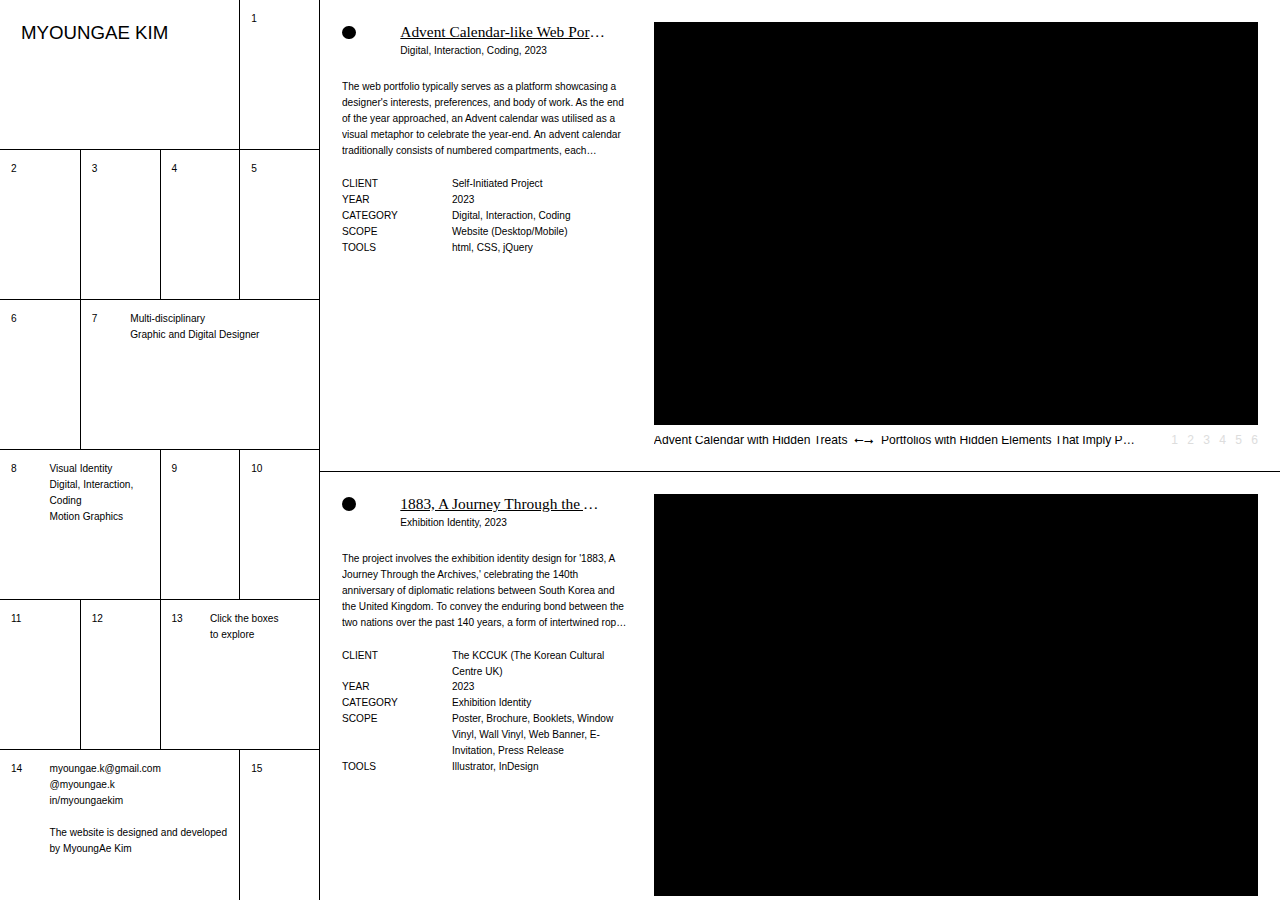
==== commit 39c2f320: "Add files via upload" ====
--- a/index.html
+++ b/index.html
@@ -37,7 +37,7 @@
               <div class="advent_door">1</div>
               <div class="advent_c">
                 <div class="advent_shadow"></div>
-                <img src="images/elements_05.png">
+                <img src="images/elements_05.png" class="wiggle">
               </div>
           </div>
         </div>
@@ -50,14 +50,14 @@
               <div class="advent_door">3</div>
               <div class="advent_c">
                 <div class="advent_shadow"></div>
-                <img src="images/elements_07.png">
+                <img src="images/elements_07.png" class="wiggle">
               </div>
           </div>
           <div class="advent_column w25 b_l">
               <div class="advent_door">4</div>
               <div class="advent_c">
                 <div class="advent_shadow"></div>
-                <img src="images/elements_08.png">
+                <img src="images/elements_08.png" class="wiggle">
               </div>
           </div>
           <div class="advent_column w25 b_l">
@@ -70,7 +70,7 @@
               <div class="advent_door">6</div>
               <div class="advent_c">
                 <div class="advent_shadow"></div>
-                <img src="images/elements_03.png">
+                <img src="images/elements_03.png" class="wiggle">
               </div>
           </div>
           <div class="advent_column w75 b_l">7<span>Multi-disciplinary<br>Graphic and Digital Designer</span></div>
@@ -81,14 +81,14 @@
               <div class="advent_door">9</div>
               <div class="advent_c">
                 <div class="advent_shadow"></div>
-                <img src="images/elements_06.png">
+                <img src="images/elements_06.png" class="wiggle">
               </div>
           </div>
           <div class="advent_column w25 b_l">
               <div class="advent_door">10</div>
               <div class="advent_c">
                 <div class="advent_shadow"></div>
-                <img src="images/elements_04.png">
+                <img src="images/elements_04.png" class="wiggle">
               </div>
           </div>
         </div>
@@ -101,7 +101,7 @@
               <div class="advent_door">12</div>
               <div class="advent_c">
                 <div class="advent_shadow"></div>
-                <img src="images/elements_02.png">
+                <img src="images/elements_02.png" class="wiggle">
               </div>
           </div>
           <div class="advent_column w50 b_l">13<span>Click the boxes <br>to explore</span>
@@ -113,14 +113,14 @@
               <a href="mailto:myoungae.k@gmail.com" target="_blank">myoungae.k@gmail.com</a><br>
               <a href="https://www.instagram.com/myoungae.k/" target="_blank">@myoungae.k</a><br>
               <a href="https://www.linkedin.com/in/myoungaekim/" target="_blank">in/myoungaekim</a>
-              <br><br>The website is designed and developed<br>by MyoungAe Kim
+              <br><br>The website is designed and developed<br>by <a href="pages/page_about.html">MyoungAe Kim</a>
             </span>
           </div>
           <div class="advent_column w25 b_l">
               <div class="advent_door">15</div>
               <div class="advent_c">
                 <div class="advent_shadow"></div>
-                <img src="images/elements_01.png">
+                <img src="images/elements_01.png" class="wiggle">
               </div>
           </div>
         </div>
@@ -567,7 +567,7 @@
 
         <!-- footer -->
         <div id="footer" class="project clear">
-          <span class="f_left">LAST UPDATED 15 DEC, 2023 — MERRY CHRISTMAS!</span>
+          <span class="f_left">LAST UPDATED 21 DEC, 2023 — MERRY CHRISTMAS!</span>
           <span class="f_right">© MYOUNGAE KIM</span>
         </div>
         
--- a/style.css
+++ b/style.css
@@ -277,7 +277,11 @@
 	margin-top: 27%;
 }
 
-.advent_c > .advent_shadow {
+.advent_c:hover {
+	cursor: grab;
+}
+
+/*.advent_c > .advent_shadow {
 	position: absolute;
 	top: 45%;
 	left: 36%;
@@ -287,10 +291,6 @@
 	-webkit-filter: blur(2rem);
 }
 
-.advent_c:hover {
-	cursor: grab;
-}
-
 .advent_c:hover .advent_shadow {
 	animation: ani_twinkle 0.5s infinite;
 	animation-direction: alternate;
@@ -299,7 +299,7 @@
 @keyframes ani_twinkle {
 	0%	{background: #333;}
 	100% {background: #fff;}
-}
+}*/
 
 .advent_t {
 	width: 100%;
@@ -451,7 +451,12 @@
 	color: #000;
 }
 
-/* ---------- page ----------	*/
+/* ---------- page - project ----------	*/
+
+.cnt_list {
+	width: 100%;
+	height: 100vh;
+}
 
 .cnt_page {
 	width: 100%;
@@ -461,26 +466,31 @@
 	overflow-y: auto;
 }
 
-.page_text {
-	width: 100%;
-}
-
-.page_text .page_title {
+.cnt_page .page_text {
+	width: 100%;
+}
+
+.cnt_page .page_text.project {
+	padding-right: 0.2rem;
+}
+
+.cnt_page .page_text .page_title {
+	padding-top: 1.2rem;
 	padding-bottom: 4rem;
 }
 
 .page_text .page_title .p_circle {
-	width: 1.1rem;
-	height: 1.1rem;
-	border-radius: 1.1rem;
-	top: 0.5rem;
+	width: 0.95rem;
+	height: 0.95rem;
+	border-radius: 0.95rem;
+	top: 0.3rem;
 }
 
 .page_text .page_title .t1 {
 	position: relative;
-	font-size: 1.7rem;
-	padding-left: 4.1rem;
-	line-height: 1.25;
+	font-size: 1.2rem;
+	line-height: 1.4;
+	padding-left: 4rem;
 }
 
 .page_text .page_title .t2 {
@@ -488,6 +498,7 @@
 }
 
 .page_text .page_body {
+	width: 96%;
 	margin-bottom: 2rem;
 }
 
@@ -512,6 +523,10 @@
 	margin-bottom: 2rem;
 }
 
+.page_images > img:last-child {
+	margin-bottom: 0;
+}
+
 .page_images > img:after {
 	content: '';
 	display: block;
@@ -523,20 +538,208 @@
 }
 
 .page_nav {
-	position: fixed;
+	position: absolute;
 	left: 0;
 	bottom: 0;
 	width: 25vw;
 	padding-left: 2rem;
+	padding-right: 0.2rem;
 	margin-bottom: 2rem;
-}
-
-.page_nav .btn:hover {
-	width: 100%;
-	cursor: pointer;
-	text-decoration: underline;
-}
-
+	background: #fff;
+}
+
+.index li {
+	width: 100%;
+	padding: 1rem 0;
+	white-space: nowrap; 
+  overflow: hidden;
+  text-overflow: ellipsis;
+  font-size: 0.9rem;
+}
+
+.index > li > span {
+	float: left;
+}
+
+.index > li > p {
+	padding-left: 4rem;
+}
+
+/* ---------- page - about ----------	*/
+
+.slider {
+	position: absolute;
+	left: 0;
+	width: 100vw;
+	background: #000;
+	animation: ani_slide cubic-bezier(0.76, 0, 0.24, 1) 1.5s;
+	z-index: 1000;
+}
+
+@keyframes ani_slide {
+	0%		{height:0;top:0;}
+	50%		{height:100vw;bottom:0;}
+	100%	{height:0;bottom:0;}
+}
+
+.style_about {
+	font-size: 4.2rem;
+	line-height: 1.15;
+	padding: 2rem;
+}
+
+#aboutText {
+	position: absolute;
+	top: 0;
+	left: 0;
+	width: 100vw;
+	text-align: justify;
+}
+
+.text_hide {
+	display: inline-block;
+	position: relative;
+	color: #fff;
+	z-index: 0;
+}
+
+.text_hide img.wiggle {
+	position: absolute;
+	top: 50%;
+	left: 50%;
+	width: 10rem;
+	height: auto;
+	transform: translate(-5rem, -6.2rem);
+	z-index: 100;
+}
+
+.img_hide {
+	transform: translate(0, -50vh);
+	animation: ani_in 1.5s cubic-bezier(0, 1.37, 0.56, 1.18) both;
+	animation-iteration-count: 1;
+}
+
+@keyframes ani_in {
+	0% {
+		transform: translate(0, -50vh);
+	}
+	100% {
+		transform: translate(0, -2.5rem);
+	}
+}
+
+.img_hide.in1 {
+	animation-delay: 1.8s;
+}
+
+.img_hide.in2 {
+	animation-delay: 2.0s;
+}
+
+.img_hide.in3 {
+	animation-delay: 2.5s;
+}
+
+.img_hide.in4 {
+	animation-delay: 1.5s;
+}
+
+.img_hide.in5 {
+	animation-delay: 2.0s;
+}
+
+.img_hide.in6 {
+	animation-delay: 1.5s;
+}
+
+.img_hide.in7 {
+	animation-delay: 2.5s;
+}
+
+.img_hide.in8 {
+	animation-delay: 2.2s;
+}
+
+
+.text_hide > .text_b {
+	color: #000;
+}
+
+.text_hide:hover .text_b {
+	color: #fff;
+}
+
+.text_hide:hover {
+	text-shadow: 0 0 1rem #272727;
+}
+
+#aboutBtn {
+	position: absolute;
+	bottom: 0;
+	right: 0;
+}
+
+#aboutBtn > span {
+	float: left;
+	font-size: 3.5rem;
+	margin-top: -0.2rem;
+}
+
+.advent_c.wiggle:hover {
+	animation: ani_about_wiggle ease-in-out 1s;
+}
+
+@keyframes ani_about_wiggle {
+  0%, 7% {
+    transform: translate(-5rem, -6.2rem) rotateZ(0);
+  }
+  15% {
+    transform: translate(-5rem, -6.2rem) rotateZ(-15deg);
+  }
+  20% {
+    transform: translate(-5rem, -6.2rem) rotateZ(10deg);
+  }
+  25% {
+    transform: translate(-5rem, -6.2rem) rotateZ(-10deg);
+  }
+  30% {
+    transform: translate(-5rem, -6.2rem) rotateZ(6deg);
+  }
+  35% {
+    transform: translate(-5rem, -6.2rem) rotateZ(-4deg);
+  }
+  40%, 100% {
+    transform: translate(-5rem, -6.2rem) rotateZ(0);
+  }
+}
+
+.advent_column .wiggle:hover {
+	animation: ani_wiggle ease-in-out 1s;
+}
+
+@keyframes ani_wiggle {
+  0%, 7% {
+    transform: rotateZ(0);
+  }
+  15% {
+    transform: rotateZ(-15deg);
+  }
+  20% {
+    transform: rotateZ(10deg);
+  }
+  25% {
+    transform: rotateZ(-10deg);
+  }
+  30% {
+    transform: rotateZ(6deg);
+  }
+  35% {
+    transform: rotateZ(-4deg);
+  }
+  40%, 100% {
+    transform: rotateZ(0);
+  }
+}
 
 /* ---------- footer ----------	*/
 
@@ -552,9 +755,9 @@
   html {font-size:12px}
   body {overflow: initial;}
   .project {padding:1.4rem 1.1rem 1.2rem 1.1rem;}
-  .cnt_left, .cnt_right {float:initial;width:100%;}
+  .cnt_left, .cnt_right {float:initial;width:100%;height:100%;}
   .cnt_left.b_r {border-right:none;border-bottom:1px solid #000;}
-  .cnt_right {overflow-y:initial;}
+  .cnt_right {overflow-y:initial;padding-bottom:20rem;}
   .advent_column {font-size: 0.85rem;}
   .advent_column.home {padding:1.2rem;}
   .advent_column.home > a {font-size:1.8rem;}
@@ -567,17 +770,23 @@
   .cnt_slides_numbers .slides_des {display: none;}
   .cnt_slides_numbers > span {font-size: 1rem;}
   .advent_c > img {margin-top: 8%}
-  .page_text .page_title .t1 {padding-left:3.8rem;}
+  .page_text .page_title .t1 {padding-left:3.8rem;font-size:1.25rem;}
   .page_images > img {margin-bottom: 1rem;}
-  .page_nav {width:100%;padding:1.2rem;margin-bottom:0;background:#fff;text-align:right;}
+  .page_nav {width:100%;padding:1.2rem;margin-bottom:0;background:#fff;}
+  .cnt_page {position:relative;}
   .cnt_page .cnt_left {height:initial;}
   .cnt_page .project {padding:1rem;}
-  .cnt_page .p_circle {left:0.2rem;}
+  .cnt_page .page_text.project {padding:1rem;}
+  .cnt_page .page_text .page_title .p_circle {left:0.2rem;top:0.4rem;}
+  .cnt_page .cnt_left .page_body {width:100%}
   .cnt_page .cnt_left .page_body > p {padding:0 0.2rem;}
   .cnt_page .cnt_left .page_text .info th {padding-left:0.2rem;}
-  .cnt_page .cnt_left .page_text .page_title {padding-top:0.2rem;}
+  .index > li > p {padding-left:3.8rem;}
   #footer .f_left {float:right;}
   .cnt_page #footer {padding-bottom:6rem;}
+  .style_about {font-size:2rem;line-height:1.3;padding:1.2rem;}
+  #aboutBtn > span {font-size:1.6rem;margin-top:0;}
+  .text_hide > img {width:6rem;transform:translate(-3rem, -3.5rem);}
 }
 
 
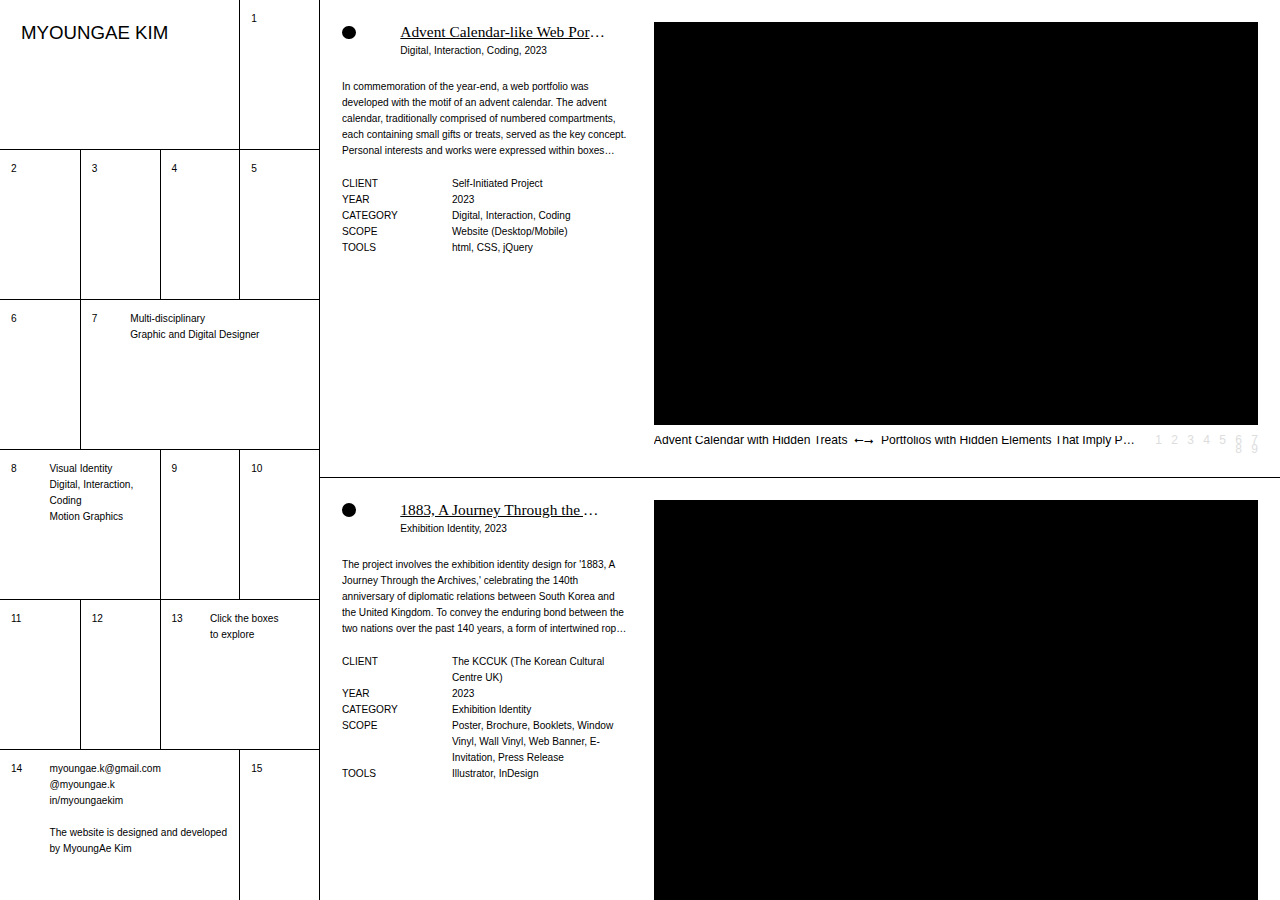
==== commit 169c97f5: "Add files via upload" ====
--- a/index.html
+++ b/index.html
@@ -25,7 +25,7 @@
     <script type="text/javascript" src="jquery.js"></script>
   </head>
 
-  <body>
+  <body>    
 
     <div class="cnt_main">
 
@@ -140,7 +140,7 @@
               </div>
             </div>
             <div class="p_body">
-              <p>The web portfolio typically serves as a platform showcasing a designer's interests, preferences, and body of work. As the end of the year approached, an Advent calendar was utilised as a visual metaphor to celebrate the year-end. An advent calendar traditionally consists of numbered compartments, each concealing small gifts or treats. Drawing inspiration from this form as a graphic motif, the website has represented personal interests and works within boxes marked with numbers. By concealing elements within these numbered boxes, akin to the conventional structure of an advent calendar, the website invites users to explore and discover the contents by clicking on each box.<br><br>Feel free to click on the boxes to unveil what is inside.<br>Merry Christmas Everyone!
+              <p>In commemoration of the year-end, a web portfolio was developed with the motif of an advent calendar. The advent calendar, traditionally comprised of numbered compartments, each containing small gifts or treats, served as the key concept. Personal interests and works were expressed within boxes marked with numbers. Through the concealment of elements within the numbered boxes, users are prompted to interact by clicking on each box, thereby exploring and unveiling the contents.<br><br>Feel free to click on the boxes to unveil what is inside.<br>Merry Christmas Everyone!
               </p>
               <table class="info">
                 <tr>
@@ -170,22 +170,31 @@
           <div class="p_right" id="gallery1">
             <div class="cnt_slides">
               <div class="slides_img slide">
-                <img src="images/pf_advent_06.jpg">
-              </div>
-              <div class="slides_img slide">
-                <img src="images/pf_advent_web1.gif">
-              </div>
-              <div class="slides_img slide">
-                <img src="images/pf_advent_web3.gif">
-              </div>
-              <div class="slides_img slide">
-                <img src="images/pf_advent_03.jpg">
+                <img src="images/pf_advent_01.jpg">
+              </div>
+              <div class="slides_img slide">
+                <img src="images/pf_advent_gif_01.gif">
+              </div>
+              <div class="slides_img slide">
+                <img src="images/pf_advent_gif_02.gif">
+              </div>
+              <div class="slides_img slide">
+                <img src="images/pf_advent_gif_03.gif">
+              </div>
+              <div class="slides_img slide">
+                <img src="images/pf_advent_gif_04.gif">
+              </div>
+              <div class="slides_img slide">
+                <img src="images/pf_advent_gif_05.gif">
               </div>
               <div class="slides_img slide">
                 <img src="images/pf_advent_04.jpg">
               </div>
               <div class="slides_img slide">
                 <img src="images/pf_advent_05.jpg">
+              </div>
+              <div class="slides_img slide">
+                <img src="images/pf_advent_08.jpg">
               </div>
             </div>
             <div class="cnt_slides_numbers">
@@ -196,6 +205,9 @@
               <span class="slides_number" onclick="currentSlide(4, 1)">4</span> 
               <span class="slides_number" onclick="currentSlide(5, 1)">5</span> 
               <span class="slides_number" onclick="currentSlide(6, 1)">6</span>
+              <span class="slides_number" onclick="currentSlide(7, 1)">7</span>
+              <span class="slides_number" onclick="currentSlide(8, 1)">8</span>
+              <span class="slides_number" onclick="currentSlide(9, 1)">9</span>
             </div>
           </div>
 
--- a/style.css
+++ b/style.css
@@ -91,14 +91,19 @@
 	clear: both;
 }
 
-.cursor {
-	position: absolute;
-	padding: 0.4rem 1.5rem 0.5rem 0.8rem;
-	border: 1px solid #000;
-	background: #fff;
-  z-index: 3000;
-  font-size: 0.8rem;
-}
+/*.cursor {
+	position: fixed;
+	width: 1.5rem;
+	height: 1.5rem;
+	left: -50%;
+	top: 50%;
+  border-radius: 1.5rem;
+  transform: translateX(-50%) translateY(-50%);
+  background: #000;
+  background-blend-mode: difference;
+  transition: all 300ms ease-out;
+  z-index: 10000;
+}*/
 
 .bor {
 	border: 1px solid #000;
@@ -281,15 +286,20 @@
 	cursor: grab;
 }
 
-/*.advent_c > .advent_shadow {
-	position: absolute;
-	top: 45%;
-	left: 36%;
-	width: 36%;
-	height: 30%;
-	filter: blur(2rem);
-	-webkit-filter: blur(2rem);
-}
+.advent_c > .advent_shadow {
+	position: absolute;
+	top: 75%;
+	left: 24%;
+	width: 54%;
+	height: 10%;
+	filter: blur(1rem);
+	-webkit-filter: blur(1rem);
+}
+
+.advent_c:hover .advent_shadow {
+	background: #333;
+}
+
 
 .advent_c:hover .advent_shadow {
 	animation: ani_twinkle 0.5s infinite;
@@ -298,8 +308,9 @@
 
 @keyframes ani_twinkle {
 	0%	{background: #333;}
-	100% {background: #fff;}
-}*/
+	100% {background: #666;}
+}
+
 
 .advent_t {
 	width: 100%;
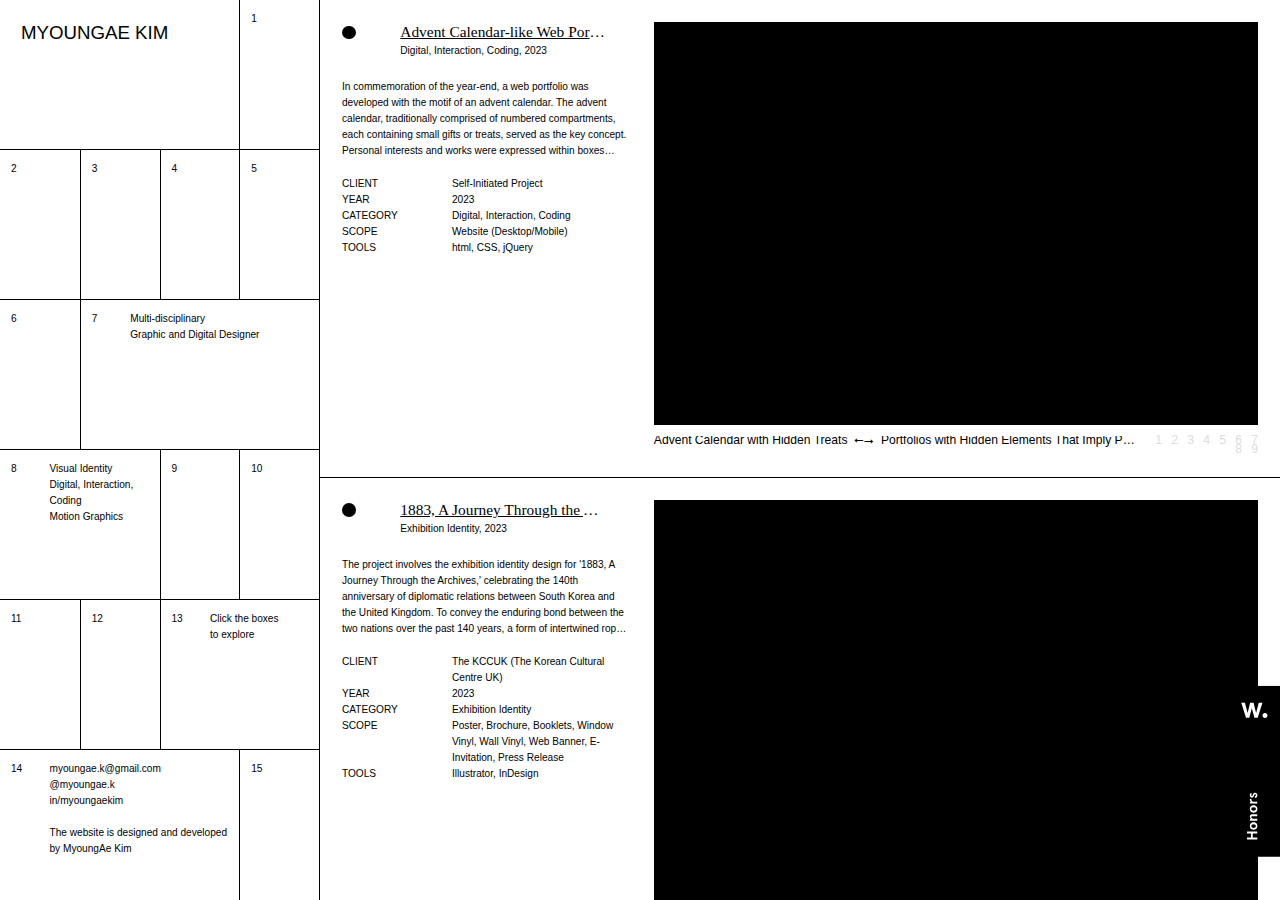
==== commit 71c8987e: "Add files via upload" ====
--- a/index.html
+++ b/index.html
@@ -26,6 +26,7 @@
   </head>
 
   <body>    
+    <div id="awwwards" style="position: fixed; z-index: 999; transform: translateY(-50%); top: 86%;  right: 0"><a href="https://www.awwwards.com/sites/year-end-design-portfolio" target="_blank"><svg width="53.08" height="171.358"><path class="js-color-bg" fill="black" d="M0 0h53.08v171.358H0z"></path><g class="js-color-text" fill="white"><path d="M20.047 153.665v-1.9h3.888v-4.093h-3.888v-1.9h10.231v1.9h-4.59v4.093h4.59v1.9zM29.898 142.236c-.331.565-.784.997-1.359 1.294s-1.222.446-1.944.446c-.721 0-1.369-.149-1.943-.446a3.316 3.316 0 0 1-1.36-1.294c-.331-.564-.497-1.232-.497-2.002s.166-1.438.497-2.002a3.316 3.316 0 0 1 1.36-1.294c.574-.297 1.223-.445 1.943-.445.723 0 1.369.148 1.944.445a3.307 3.307 0 0 1 1.359 1.294c.331.564.497 1.232.497 2.002s-.166 1.438-.497 2.002m-1.703-3.347c-.435-.33-.967-.496-1.601-.496-.633 0-1.166.166-1.601.496-.433.332-.649.78-.649 1.346 0 .564.217 1.013.649 1.345.435.331.968.497 1.601.497.634 0 1.166-.166 1.601-.497.435-.332.649-.78.649-1.345.001-.566-.214-1.014-.649-1.346M22.911 134.852v-1.813h1.186a3.335 3.335 0 0 1-.951-1.009 2.423 2.423 0 0 1-.352-1.271c0-.682.19-1.229.57-1.645.381-.413.932-.621 1.652-.621h5.262v1.812h-4.721c-.419 0-.727.096-.921.285-.195.19-.292.447-.292.769 0 .302.115.58.35.833.234.254.577.458 1.03.613.454.156.993.234 1.616.234h2.938v1.813h-7.367zM29.898 125.136a3.314 3.314 0 0 1-1.359 1.294c-.575.297-1.222.445-1.944.445-.721 0-1.369-.148-1.943-.445a3.322 3.322 0 0 1-1.36-1.294c-.331-.565-.497-1.232-.497-2.002 0-.771.166-1.438.497-2.003a3.313 3.313 0 0 1 1.36-1.293c.574-.297 1.223-.446 1.943-.446.723 0 1.369.149 1.944.446s1.028.728 1.359 1.293.497 1.232.497 2.003c.001.769-.166 1.436-.497 2.002m-1.703-3.347c-.435-.331-.967-.497-1.601-.497-.633 0-1.166.166-1.601.497-.433.331-.649.778-.649 1.345 0 .564.217 1.013.649 1.344.435.332.968.498 1.601.498.634 0 1.166-.166 1.601-.498.435-.331.649-.779.649-1.344.001-.567-.214-1.014-.649-1.345M22.911 117.75v-1.812h1.199c-.419-.265-.742-.586-.972-.966s-.345-.784-.345-1.213c0-.272.05-.569.146-.892l1.682.336a1.429 1.429 0 0 0-.205.76c0 .576.261 1.048.783 1.418.521.37 1.342.557 2.461.557h2.617v1.812h-7.366zM29.812 111.252c-.391.511-.857.851-1.403 1.016l-.776-1.446c.381-.138.68-.329.893-.577.215-.249.321-.544.321-.885a1.2 1.2 0 0 0-.168-.658c-.112-.175-.294-.263-.548-.263-.225 0-.406.105-.548.313-.142.21-.291.534-.446.973-.019.068-.058.17-.117.307-.224.565-.506 1.004-.848 1.315-.34.313-.779.467-1.314.467-.381 0-.727-.102-1.039-.306a2.185 2.185 0 0 1-.744-.84 2.554 2.554 0 0 1-.279-1.207c0-.497.105-.949.314-1.359.211-.408.506-.725.886-.949l.993 1.082c-.43.292-.644.686-.644 1.184a.84.84 0 0 0 .154.504.471.471 0 0 0 .401.212c.176 0 .338-.103.49-.307.15-.205.334-.604.547-1.199.205-.564.474-1.001.805-1.308.332-.308.756-.46 1.271-.46.721 0 1.299.229 1.732.687s.65 1.057.65 1.797c.001.759-.194 1.396-.583 1.907M35.481 17.006l-4.782 14.969h-3.266l-2.584-9.682-2.584 9.682h-3.268l-4.782-14.969h3.713l2.673 10.276 2.525-10.276h3.445l2.524 10.276 2.674-10.276zM37.978 27.163c1.426 0 2.496 1.068 2.496 2.495 0 1.425-1.07 2.495-2.496 2.495-1.425 0-2.494-1.07-2.494-2.495-.001-1.427 1.069-2.495 2.494-2.495"></path></g></svg></a></div>
 
     <div class="cnt_main">
 
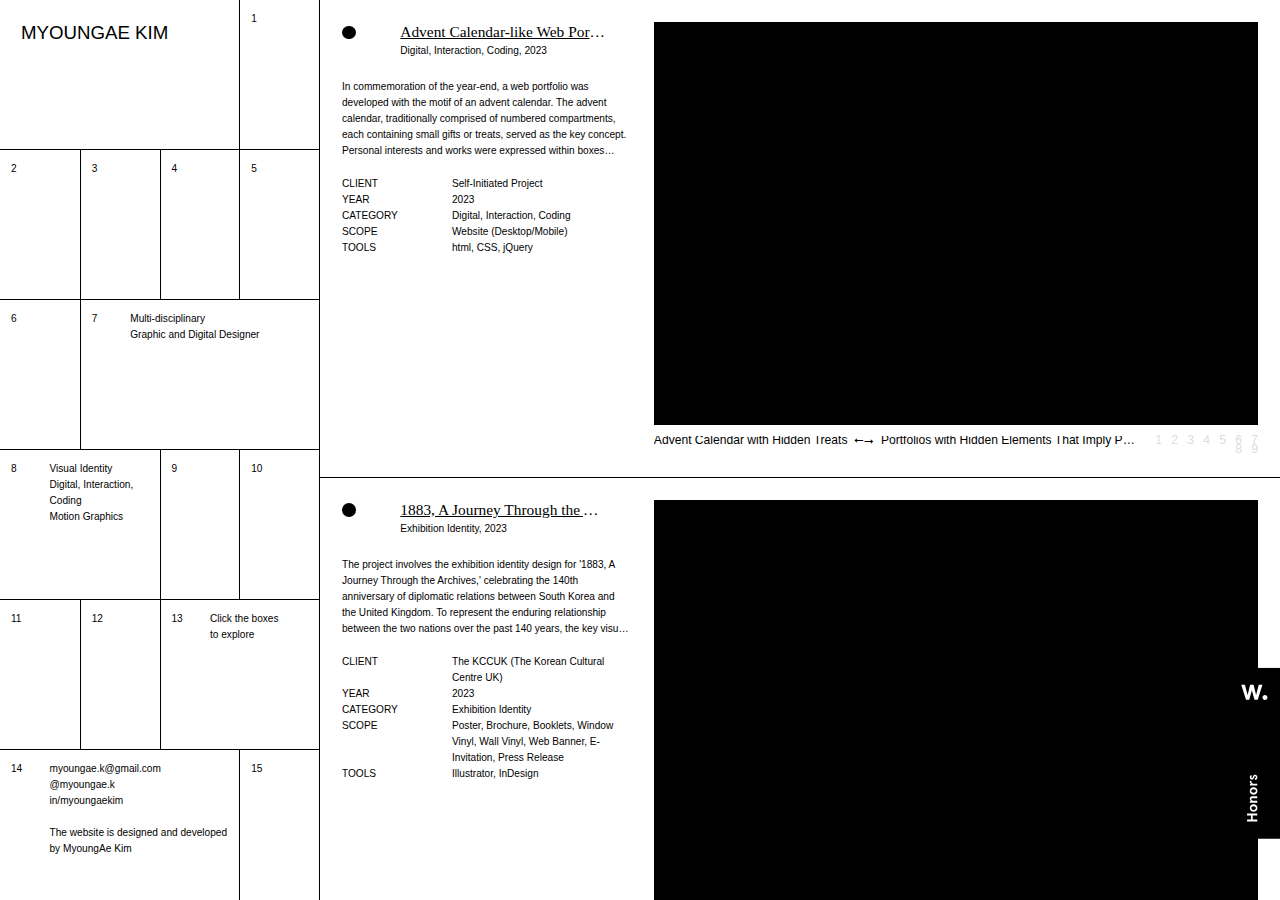
==== commit fcdee2a1: "Add files via upload" ====
--- a/index.html
+++ b/index.html
@@ -26,7 +26,7 @@
   </head>
 
   <body>    
-    <div id="awwwards" style="position: fixed; z-index: 999; transform: translateY(-50%); top: 86%;  right: 0"><a href="https://www.awwwards.com/sites/year-end-design-portfolio" target="_blank"><svg width="53.08" height="171.358"><path class="js-color-bg" fill="black" d="M0 0h53.08v171.358H0z"></path><g class="js-color-text" fill="white"><path d="M20.047 153.665v-1.9h3.888v-4.093h-3.888v-1.9h10.231v1.9h-4.59v4.093h4.59v1.9zM29.898 142.236c-.331.565-.784.997-1.359 1.294s-1.222.446-1.944.446c-.721 0-1.369-.149-1.943-.446a3.316 3.316 0 0 1-1.36-1.294c-.331-.564-.497-1.232-.497-2.002s.166-1.438.497-2.002a3.316 3.316 0 0 1 1.36-1.294c.574-.297 1.223-.445 1.943-.445.723 0 1.369.148 1.944.445a3.307 3.307 0 0 1 1.359 1.294c.331.564.497 1.232.497 2.002s-.166 1.438-.497 2.002m-1.703-3.347c-.435-.33-.967-.496-1.601-.496-.633 0-1.166.166-1.601.496-.433.332-.649.78-.649 1.346 0 .564.217 1.013.649 1.345.435.331.968.497 1.601.497.634 0 1.166-.166 1.601-.497.435-.332.649-.78.649-1.345.001-.566-.214-1.014-.649-1.346M22.911 134.852v-1.813h1.186a3.335 3.335 0 0 1-.951-1.009 2.423 2.423 0 0 1-.352-1.271c0-.682.19-1.229.57-1.645.381-.413.932-.621 1.652-.621h5.262v1.812h-4.721c-.419 0-.727.096-.921.285-.195.19-.292.447-.292.769 0 .302.115.58.35.833.234.254.577.458 1.03.613.454.156.993.234 1.616.234h2.938v1.813h-7.367zM29.898 125.136a3.314 3.314 0 0 1-1.359 1.294c-.575.297-1.222.445-1.944.445-.721 0-1.369-.148-1.943-.445a3.322 3.322 0 0 1-1.36-1.294c-.331-.565-.497-1.232-.497-2.002 0-.771.166-1.438.497-2.003a3.313 3.313 0 0 1 1.36-1.293c.574-.297 1.223-.446 1.943-.446.723 0 1.369.149 1.944.446s1.028.728 1.359 1.293.497 1.232.497 2.003c.001.769-.166 1.436-.497 2.002m-1.703-3.347c-.435-.331-.967-.497-1.601-.497-.633 0-1.166.166-1.601.497-.433.331-.649.778-.649 1.345 0 .564.217 1.013.649 1.344.435.332.968.498 1.601.498.634 0 1.166-.166 1.601-.498.435-.331.649-.779.649-1.344.001-.567-.214-1.014-.649-1.345M22.911 117.75v-1.812h1.199c-.419-.265-.742-.586-.972-.966s-.345-.784-.345-1.213c0-.272.05-.569.146-.892l1.682.336a1.429 1.429 0 0 0-.205.76c0 .576.261 1.048.783 1.418.521.37 1.342.557 2.461.557h2.617v1.812h-7.366zM29.812 111.252c-.391.511-.857.851-1.403 1.016l-.776-1.446c.381-.138.68-.329.893-.577.215-.249.321-.544.321-.885a1.2 1.2 0 0 0-.168-.658c-.112-.175-.294-.263-.548-.263-.225 0-.406.105-.548.313-.142.21-.291.534-.446.973-.019.068-.058.17-.117.307-.224.565-.506 1.004-.848 1.315-.34.313-.779.467-1.314.467-.381 0-.727-.102-1.039-.306a2.185 2.185 0 0 1-.744-.84 2.554 2.554 0 0 1-.279-1.207c0-.497.105-.949.314-1.359.211-.408.506-.725.886-.949l.993 1.082c-.43.292-.644.686-.644 1.184a.84.84 0 0 0 .154.504.471.471 0 0 0 .401.212c.176 0 .338-.103.49-.307.15-.205.334-.604.547-1.199.205-.564.474-1.001.805-1.308.332-.308.756-.46 1.271-.46.721 0 1.299.229 1.732.687s.65 1.057.65 1.797c.001.759-.194 1.396-.583 1.907M35.481 17.006l-4.782 14.969h-3.266l-2.584-9.682-2.584 9.682h-3.268l-4.782-14.969h3.713l2.673 10.276 2.525-10.276h3.445l2.524 10.276 2.674-10.276zM37.978 27.163c1.426 0 2.496 1.068 2.496 2.495 0 1.425-1.07 2.495-2.496 2.495-1.425 0-2.494-1.07-2.494-2.495-.001-1.427 1.069-2.495 2.494-2.495"></path></g></svg></a></div>
+    <div id="awwwards" style="position: fixed; z-index: 999; transform: translateY(-50%); top: 84%;  right: 0"><a href="https://www.awwwards.com/sites/year-end-design-portfolio" target="_blank"><svg width="53.08" height="171.358"><path class="js-color-bg" fill="black" d="M0 0h53.08v171.358H0z"></path><g class="js-color-text" fill="white"><path d="M20.047 153.665v-1.9h3.888v-4.093h-3.888v-1.9h10.231v1.9h-4.59v4.093h4.59v1.9zM29.898 142.236c-.331.565-.784.997-1.359 1.294s-1.222.446-1.944.446c-.721 0-1.369-.149-1.943-.446a3.316 3.316 0 0 1-1.36-1.294c-.331-.564-.497-1.232-.497-2.002s.166-1.438.497-2.002a3.316 3.316 0 0 1 1.36-1.294c.574-.297 1.223-.445 1.943-.445.723 0 1.369.148 1.944.445a3.307 3.307 0 0 1 1.359 1.294c.331.564.497 1.232.497 2.002s-.166 1.438-.497 2.002m-1.703-3.347c-.435-.33-.967-.496-1.601-.496-.633 0-1.166.166-1.601.496-.433.332-.649.78-.649 1.346 0 .564.217 1.013.649 1.345.435.331.968.497 1.601.497.634 0 1.166-.166 1.601-.497.435-.332.649-.78.649-1.345.001-.566-.214-1.014-.649-1.346M22.911 134.852v-1.813h1.186a3.335 3.335 0 0 1-.951-1.009 2.423 2.423 0 0 1-.352-1.271c0-.682.19-1.229.57-1.645.381-.413.932-.621 1.652-.621h5.262v1.812h-4.721c-.419 0-.727.096-.921.285-.195.19-.292.447-.292.769 0 .302.115.58.35.833.234.254.577.458 1.03.613.454.156.993.234 1.616.234h2.938v1.813h-7.367zM29.898 125.136a3.314 3.314 0 0 1-1.359 1.294c-.575.297-1.222.445-1.944.445-.721 0-1.369-.148-1.943-.445a3.322 3.322 0 0 1-1.36-1.294c-.331-.565-.497-1.232-.497-2.002 0-.771.166-1.438.497-2.003a3.313 3.313 0 0 1 1.36-1.293c.574-.297 1.223-.446 1.943-.446.723 0 1.369.149 1.944.446s1.028.728 1.359 1.293.497 1.232.497 2.003c.001.769-.166 1.436-.497 2.002m-1.703-3.347c-.435-.331-.967-.497-1.601-.497-.633 0-1.166.166-1.601.497-.433.331-.649.778-.649 1.345 0 .564.217 1.013.649 1.344.435.332.968.498 1.601.498.634 0 1.166-.166 1.601-.498.435-.331.649-.779.649-1.344.001-.567-.214-1.014-.649-1.345M22.911 117.75v-1.812h1.199c-.419-.265-.742-.586-.972-.966s-.345-.784-.345-1.213c0-.272.05-.569.146-.892l1.682.336a1.429 1.429 0 0 0-.205.76c0 .576.261 1.048.783 1.418.521.37 1.342.557 2.461.557h2.617v1.812h-7.366zM29.812 111.252c-.391.511-.857.851-1.403 1.016l-.776-1.446c.381-.138.68-.329.893-.577.215-.249.321-.544.321-.885a1.2 1.2 0 0 0-.168-.658c-.112-.175-.294-.263-.548-.263-.225 0-.406.105-.548.313-.142.21-.291.534-.446.973-.019.068-.058.17-.117.307-.224.565-.506 1.004-.848 1.315-.34.313-.779.467-1.314.467-.381 0-.727-.102-1.039-.306a2.185 2.185 0 0 1-.744-.84 2.554 2.554 0 0 1-.279-1.207c0-.497.105-.949.314-1.359.211-.408.506-.725.886-.949l.993 1.082c-.43.292-.644.686-.644 1.184a.84.84 0 0 0 .154.504.471.471 0 0 0 .401.212c.176 0 .338-.103.49-.307.15-.205.334-.604.547-1.199.205-.564.474-1.001.805-1.308.332-.308.756-.46 1.271-.46.721 0 1.299.229 1.732.687s.65 1.057.65 1.797c.001.759-.194 1.396-.583 1.907M35.481 17.006l-4.782 14.969h-3.266l-2.584-9.682-2.584 9.682h-3.268l-4.782-14.969h3.713l2.673 10.276 2.525-10.276h3.445l2.524 10.276 2.674-10.276zM37.978 27.163c1.426 0 2.496 1.068 2.496 2.495 0 1.425-1.07 2.495-2.496 2.495-1.425 0-2.494-1.07-2.494-2.495-.001-1.427 1.069-2.495 2.494-2.495"></path></g></svg></a></div>
 
     <div class="cnt_main">
 
@@ -224,7 +224,7 @@
               </div>
             </div>
             <div class="p_body">
-              <p>The project involves the exhibition identity design for '1883, A Journey Through the Archives,' celebrating the 140th anniversary of diplomatic relations between South Korea and the United Kingdom. To convey the enduring bond between the two nations over the past 140 years, a form of intertwined ropes was employed as a graphic motif. This visual representation, wherein two strands harmoniously merge into a singular line, serves to symbolise the intimacy characterising the relationship between the two countries. Furthermore, the elongated configuration of the rope embodies the journey traversed over the years.</p>
+              <p>The project involves the exhibition identity design for '1883, A Journey Through the Archives,' celebrating the 140th anniversary of diplomatic relations between South Korea and the United Kingdom. To represent the enduring relationship between the two nations over the past 140 years, the key visual employs intertwined ropes as a graphic motif. This visual representation, where two strands harmoniously merge into a single line, symbolizes the close and robust bond between the two countries. Additionally, the elongated form of the rope embodies the journey that has been traversed over the years.</p>
               <table class="info">
                 <tr>
                   <th>CLIENT</th>
--- a/style.css
+++ b/style.css
@@ -578,6 +578,16 @@
 
 /* ---------- page - about ----------	*/
 
+#pageSlider span {
+	animation: ani_bg 1.4s;
+}
+
+@keyframes ani_bg {
+	0%		{color: #fff}
+	99%	{color: #fff;}
+	100%	{color: #000;}
+}
+
 .slider {
 	position: absolute;
 	left: 0;
@@ -751,6 +761,86 @@
     transform: rotateZ(0);
   }
 }
+
+/* ---------- reel ----------	*/
+
+#passwordContainer {
+    position: absolute;
+    top: 50%;
+    left: 50%;
+    width: 30rem;
+    height: 11rem;
+    margin-left: -15rem;
+    margin-top: -6rem;
+    color: #fff;
+}
+
+#passwordContainer h2 {
+    float: left;
+    width: 50%;
+    font-size: 1rem;
+    line-height: 1.3;
+    margin-bottom: 2.2rem;
+}
+
+#caption {
+    font-size: 1rem;
+    color: #333;
+    margin-top: 1.2rem;
+}
+
+#passwordInput {
+    font-size: 1rem;
+    width: 20.4rem;
+    padding: 1.1rem 1.4rem;
+    border: 1px solid #212121;
+    background: #000;
+    color: #fff;
+    z-index: 100;
+}
+
+input#passwordInput:focus {
+    outline: none !important;
+}
+
+#submitPassword {
+    position: absolute;
+    bottom: 0;
+    right: 0;
+    font-size: 1rem;
+    padding: 1.1rem 1.4rem;
+    cursor: pointer;
+    background: #000;
+    color: #444;
+    border: 1px solid #212121;
+    box-shadow: none;
+}
+
+#submitPassword:hover, #submitPassword:focus {
+    background: #111;
+    color: #555;
+}
+
+#errorMessage {
+    font-size: 1rem;
+    color: #f00;
+    margin-top: 1.2rem;
+}
+
+#videoContainer {
+    width: 100vw;
+    height: 100vh;
+    display: flex;
+    justify-content: center;
+    align-items: center;
+}
+
+#protectedVideo {
+    width: 100%;
+    height: 100%;
+    object-fit: cover;
+}
+
 
 /* ---------- footer ----------	*/
 
